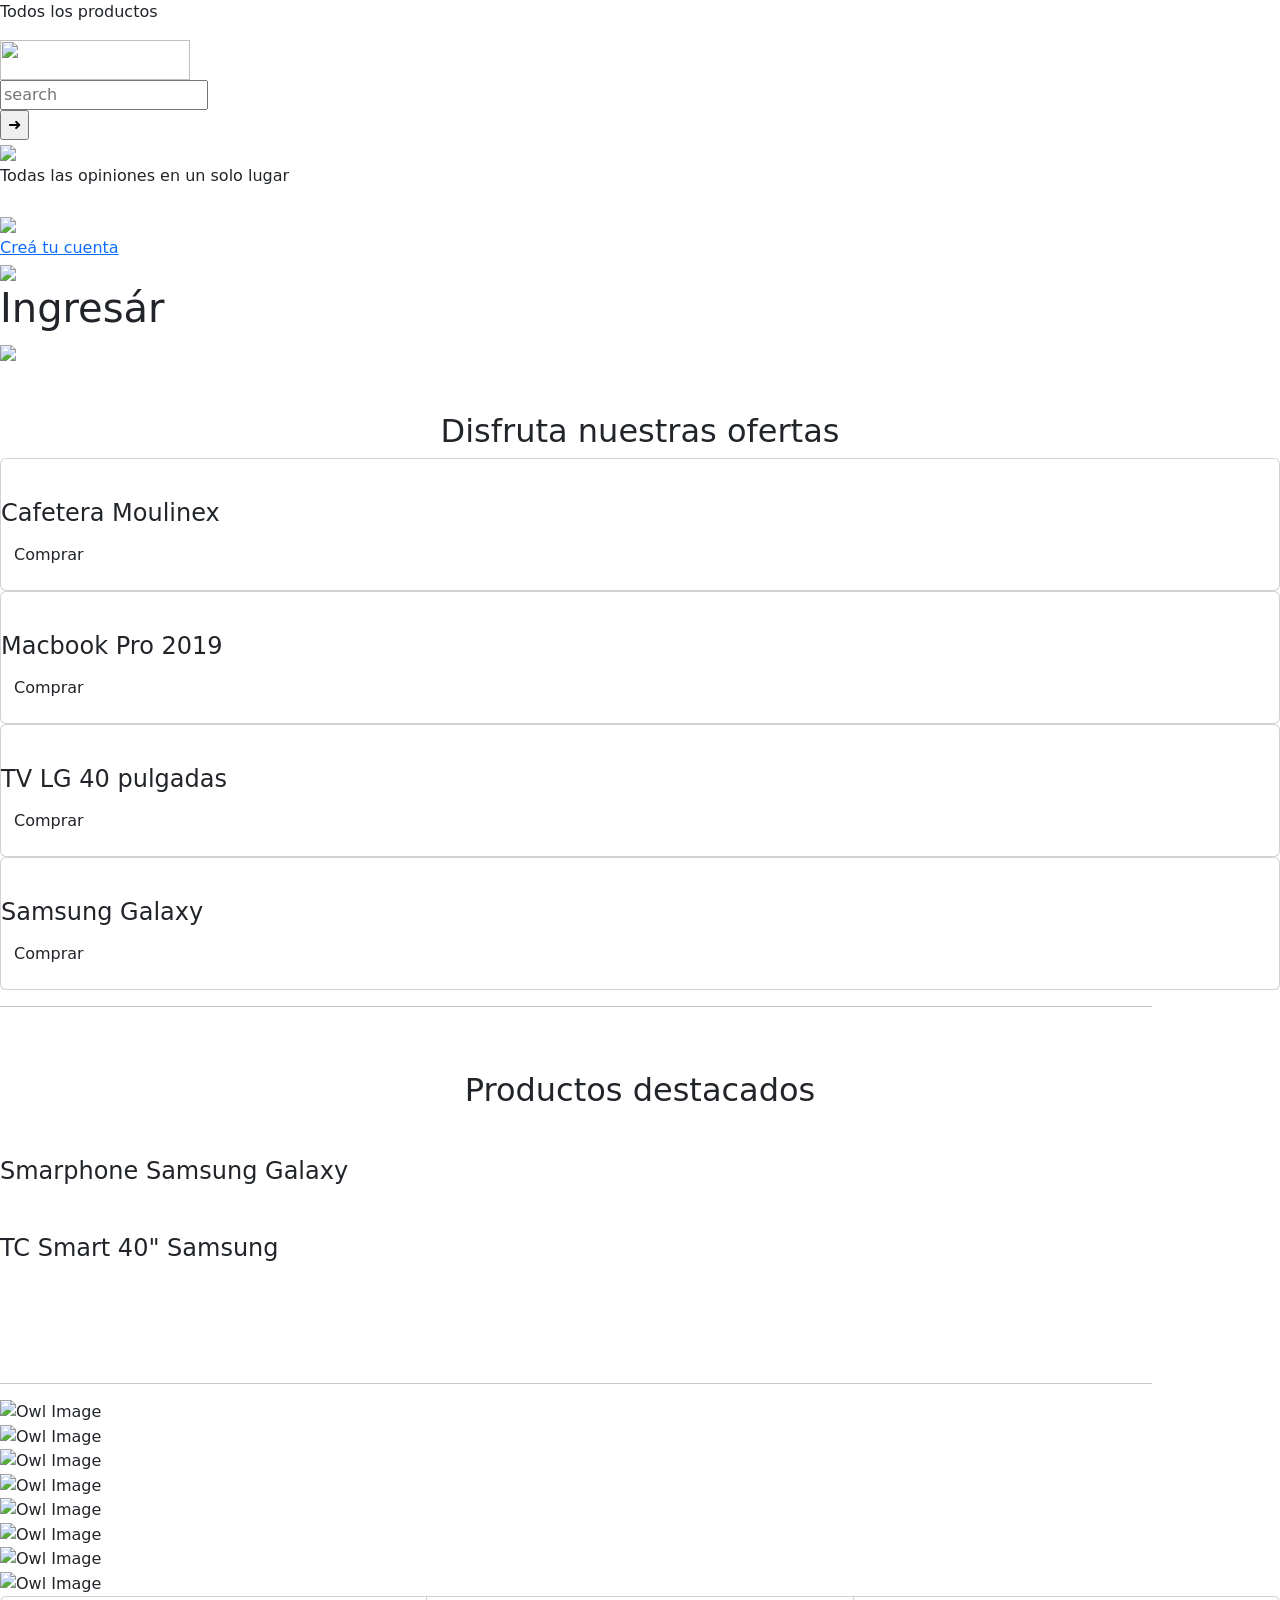
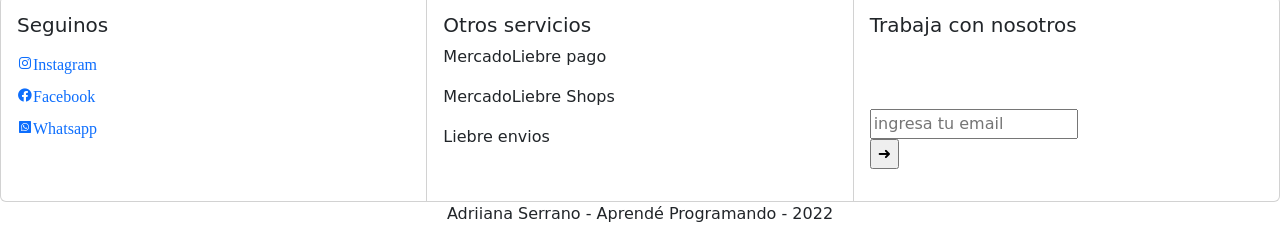
==== index.html @ 6fd8da54 "Add files via upload" ====
<!DOCTYPE html>
<html lang="en">
<head>
    <meta charset="UTF-8">
    <meta http-equiv="X-UA-Compatible" content="IE=edge">
    <meta name="viewport" content="width=device-width, initial-scale=1.0">
  
  
    <link href="https://cdn.jsdelivr.net/npm/bootstrap@5.1.3/dist/css/bootstrap.min.css" rel="stylesheet"> 

    <link rel="icon" sizes="32x32" href="G:\Mi unidad\APRENDE PROGRAMANDO 2022\CLASE 9\DESAFIO 9\Parte 5\img\favicon.ico">
    <link href='https://unpkg.com/boxicons@2.1.2/css/boxicons.min.css' rel='stylesheet'>

    <meta http-equiv="X-UA-Compatible" content="IE=edge">
    <title>Mercado Liebre</title>
</head>
<body>    
         <section class="sticky">
            <p id="lolim">Todos los productos</p>
            <div class="kiki"><img width="190" height="40"  src="G:\Mi unidad\APRENDE PROGRAMANDO 2022\CLASE 9\DESAFIO 9\Parte 5\img\mercado-liebre.png"></div>         
<div class="flexsearch"><div class="flexsearch--wrapper"><form class="flexsearch--form" action="#" method="post"> <div class="flexsearch--input-wrapper"><input class="flexsearch--input" type="search" placeholder="search">
 </div><input class="flexsearch--submit" type="submit" value="&#10140;"/></form></div></div>
            <img  class="loli2" src="G:\Mi unidad\APRENDE PROGRAMANDO 2022\CLASE 9\DESAFIO 9\Parte 5\img\unos1.png"><div class="loli5">Todas las opiniones en un solo lugar</div>
            <br> <a href="G:\Mi unidad\APRENDE PROGRAMANDO 2022\CLASE 9\DESAFIO 9\Parte 5\registro.html"><img  class="loli3" src="G:\Mi unidad\APRENDE PROGRAMANDO 2022\CLASE 9\DESAFIO 9\Parte 5\img\dos2.png"><div class="loli6">Creá tu cuenta</div></a>
            </div></a>
</div>
<img  class="loli4" src="G:\Mi unidad\APRENDE PROGRAMANDO 2022\CLASE 9\DESAFIO 9\Parte 5\img\tres3.png"> <h1 class="loli7"  class="btn btn-primary" data-bs-toggle="modal" data-bs-target="#exampleModal" data-bs-whatever="@mdo">Ingresár</h1></button></div></div>
<div class="modal fade" id="exampleModal" tabindex="-1" aria-labelledby="exampleModalLabel" aria-hidden="true">
<div class="modal-dialog">
  <div class="modal-content">
    <div class="modal-header">
      <h5 class="modal-title" id="exampleModalLabel">Ingresar</h5>
      <button type="button" class="btn-close" data-bs-dismiss="modal" aria-label="Close"></button>
    </div>
    <div class="modal-body">
      <form>
        <div class="mb-3">
          <label for="recipient-name" class="col-form-label">CORREO</label>
          <input type="text" class="form-control" id="recipient-name">
        </div>
        <div class="mb-3">
          <label for="message-text" class="col-form-label">CONTRASEÑA</label>
          <textarea class="form-control" id="message-text"></textarea>
        </div>
      </form>
    </div>
    <div class="modal-footer">
      <button type="button" class="btn btn-secondary" data-bs-dismiss="modal">Close</button>
      <button type="button" class="btn btn-primary">Enviar</button>
    </div>
  </div>
</div>
</div>
         </section>
        </class></class></class></class></class></class>
<banner>
    <img  class="loli8" src="G:\Mi unidad\APRENDE PROGRAMANDO 2022\CLASE 9\DESAFIO 9\Parte 5\img\banner1.jpg"></div>
</banner>
<main>
  <br></br>

<section>
<div class="titulo"><center>
<h2>Disfruta nuestras ofertas</h2>
</div></center>
<div class="transicion">
<div class="ofertas">
<div class="card">
 <figure>
   <img src="G:\Mi unidad\APRENDE PROGRAMANDO 2022\CLASE 7\DESAFIO 7\Parte 3\img\productos\uno.jpg" alt="" />
 </figure>
 <div class="detalle">
   <h4>Cafetera Moulinex</h4>
   <p><button class="btn">Comprar</button></p>
 </div>
</div>
<div class="card">
 <figure>
   <img src="G:\Mi unidad\APRENDE PROGRAMANDO 2022\CLASE 7\DESAFIO 7\Parte 3\img\productos\dos.jpg" alt="" />
 </figure>
 <div class="detalle">
   <h4>Macbook Pro 2019</h4>
   <p><button class="btn">Comprar</button></p>
 </div>
</div>
<div class="card">
 <figure>
   <img src="G:\Mi unidad\APRENDE PROGRAMANDO 2022\CLASE 7\DESAFIO 7\Parte 3\img\productos\tres.jpg" alt="" />
 </figure>
 <div class="detalle">
   <h4>TV LG 40 pulgadas</h4>
   <p><button class="btn">Comprar</button></p>
 </div>
</div>
<div class="card">
 <figure>
   <img src="G:\Mi unidad\APRENDE PROGRAMANDO 2022\CLASE 7\DESAFIO 7\Parte 3\img\productos\cuatro.jpg" alt="" />
 </figure>
 <div class="detalle">
   <h4>Samsung Galaxy</h4>
   <p><button class="btn">Comprar</button></p>
 </div>
</div>
</div></div></section>
<hr size="2" width="90%" align="center" color= "#ccc";/>
<br></br>




</div></div></section>

<section><center>
<div class="titulos">
<h2>Productos destacados</h2>
</div></center>
<div class="transicionss">
<div class="ofertass">
<div class="cards">
 <figure>
   <img  src="G:\Mi unidad\APRENDE PROGRAMANDO 2022\CLASE 9\DESAFIO 9\Parte 5\img\productos\cuatro.jpg" alt="" />
 </figure>
 <div class="detalles">
   <h4>Smarphone Samsung Galaxy</h4>
 </div>
</div>
<div class="cards">
 <figure>
   <img src="G:\Mi unidad\APRENDE PROGRAMANDO 2022\CLASE 9\DESAFIO 9\Parte 5\img\productos\tres.jpg" alt="" />
 </figure>
 <div class="detalles">
   <h4>TC Smart 40" Samsung</h4>
 </div>
</div>
        </div>
      </div></div>
      <br></div></section>
    
      </div></div></section></br>
      <br></br>

  <hr size="2"; width="90%"; align="center"; color= "#ccc";/>
     </div></div></section>

    
     <div id="screen" class="content-section-b">
       
      <div class="row wow bounceInUp" >
            <div id="owl-demo" class="owl-carousel">
      
        <div class="item">
          <img  class="img-responsive img-rounded" src="G:\Mi unidad\APRENDE PROGRAMANDO 2022\CLASE 9\DESAFIO 9\PARTE 5\img\productos\uno.jpg" alt="Owl Image">
        </div>
      </a>
      
        <div class="item">
          <img  class="img-responsive img-rounded" src="G:\Mi unidad\APRENDE PROGRAMANDO 2022\CLASE 9\DESAFIO 9\PARTE 5\img\productos\tres.jpg" alt="Owl Image">
        </div>
      </a>
      
        <div class="item">
          <img  class="img-responsive img-rounded" src="G:\Mi unidad\APRENDE PROGRAMANDO 2022\CLASE 9\DESAFIO 9\PARTE 5\img\productos\siete.jpeg" alt="Owl Image">
        </div>
      </a>
      
        <div class="item">
          <img  class="img-responsive img-rounded" src="G:\Mi unidad\APRENDE PROGRAMANDO 2022\CLASE 9\DESAFIO 9\PARTE 5\img\productos\seis.jpg" alt="Owl Image">
        </div>
      </a>
      <div class="item">
        <img  class="img-responsive img-rounded" src="G:\Mi unidad\APRENDE PROGRAMANDO 2022\CLASE 9\DESAFIO 9\PARTE 5\img\productos\ocho.jpg" alt="Owl Image">
      </div>
    </a>
    
      <div class="item">
        <img  class="img-responsive img-rounded" src="G:\Mi unidad\APRENDE PROGRAMANDO 2022\CLASE 9\DESAFIO 9\PARTE 5\img\productos\dos.jpg" alt="Owl Image">
      </div>
    </a>
    
      <div class="item">
        <img  class="img-responsive img-rounded" src="G:\Mi unidad\APRENDE PROGRAMANDO 2022\CLASE 9\DESAFIO 9\PARTE 5\img\productos\cuatro.jpg" alt="Owl Image">
      </div>
    </a>
    
      <div class="item">
        <img  class="img-responsive img-rounded" src="G:\Mi unidad\APRENDE PROGRAMANDO 2022\CLASE 9\DESAFIO 9\PARTE 5\img\productos\cinco.png"  height="1000px" width="500px" alt="Owl Image">
      </div>
    </a>
             
      

            </div>       
        </div>
      </div>


<!-- Javascript Library Files -->
<link href="https://cdn.jsdelivr.net/npm/bootstrap@5.2.0-beta1/dist/js/bootstrap.bundle.min.js">

<script src="G:\Mi unidad\APRENDE PROGRAMANDO 2022\CLASE 9\DESAFIO 9\Parte 5\js\jquery-1.10.2.js"></script>
<script src="G:\Mi unidad\APRENDE PROGRAMANDO 2022\CLASE 9\DESAFIO 9\Parte 5\js\owl.carousel.js"></script>
<script src="G:\Mi unidad\APRENDE PROGRAMANDO 2022\CLASE 9\DESAFIO 9\Parte 5\js\script.js"></script>
<script src="G:\Mi unidad\APRENDE PROGRAMANDO 2022\CLASE 9\DESAFIO 9\Parte 5\js\wow.min.js"></script>
<script src="G:\Mi unidad\APRENDE PROGRAMANDO 2022\CLASE 9\DESAFIO 9\Parte 5\js\jquery.magnific-popup.js"></script> 

<script src="https://cdn.jsdelivr.net/npm/bootstrap@5.2.0-beta1/dist/js/bootstrap.bundle.min.js" integrity="sha384-pprn3073KE6tl6bjs2QrFaJGz5/SUsLqktiwsUTF55Jfv3qYSDhgCecCxMW52nD2" crossorigin="anonymous"></script>


</main>
     <footer>
      <div class="card-group">
        <div class="card">
          <div class="card-body">
            <h5 class="card-title">Seguinos</h5>
            <p class="card-text"> <dl>
              <dd> <a href="https://www.instagram.com/_lapampam_?r=nametag"><i class='bx bxl-instagram'>Instagram</a></i>
              </dd>
                <dd><a href="https://www.facebook.com/pampamrnr/"><i class='bx bxl-facebook-circle'>Facebook</a></i>
              </dd>
              <dd><a href="https://wa.me/message/5M6H2NDATY7AC1"><i class='bx bxl-whatsapp-square'>Whatsapp</a></i>
            </dd>
              </dl>
          </div>
          
        </div>
        <div class="card">
          <div class="card-body">
            <h5 class="card-title">Otros servicios</h5>
            <p class="card-text"> MercadoLiebre pago </p>
            <p class="card-text"> MercadoLiebre Shops</p>
            <p class="card-text">Liebre envios</p>

          </div>
         
        </div>
        <div class="card">
          <div class="card-body">
            <h5 class="card-title">Trabaja con nosotros</h5>
            <br></br>

            <p class="card-text"> <div class="flexsearchs"><div class="flexsearchs--wrapper"><form class="flexsearch--form" action="#" method="post"> <div class="flexsearchs--input-wrapper"><input class="flexsearchs--input" type="ingresa tu email" placeholder="ingresa tu email">
            </div><input class="flexsearchs--submit" type="submit" placeholder="enviar"value="&#10140;"/></form></div></div>
                       </p>
          </div>
          
        </div>
      </div>
      <center>
        Adriiana Serrano - Aprendé Programando - 2022
      </center>
    </footer>
    
  
</body>
</html>
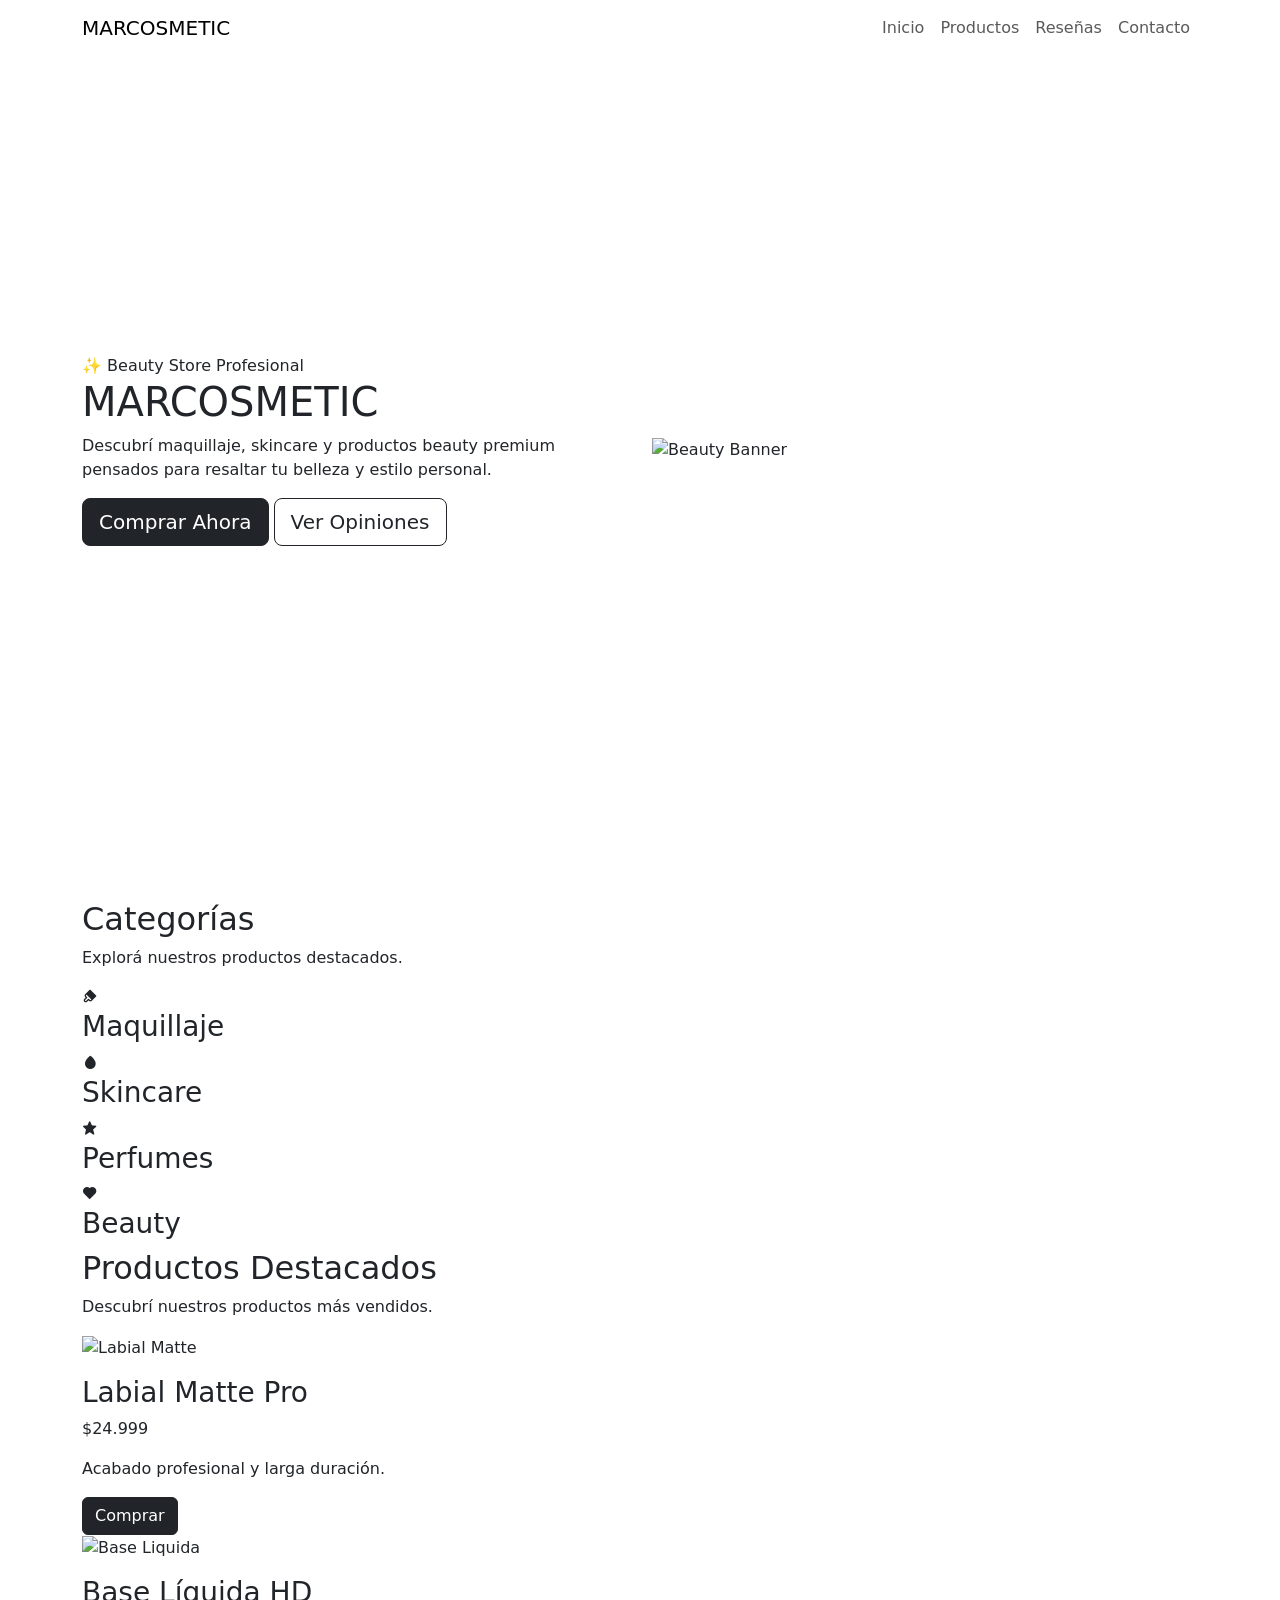
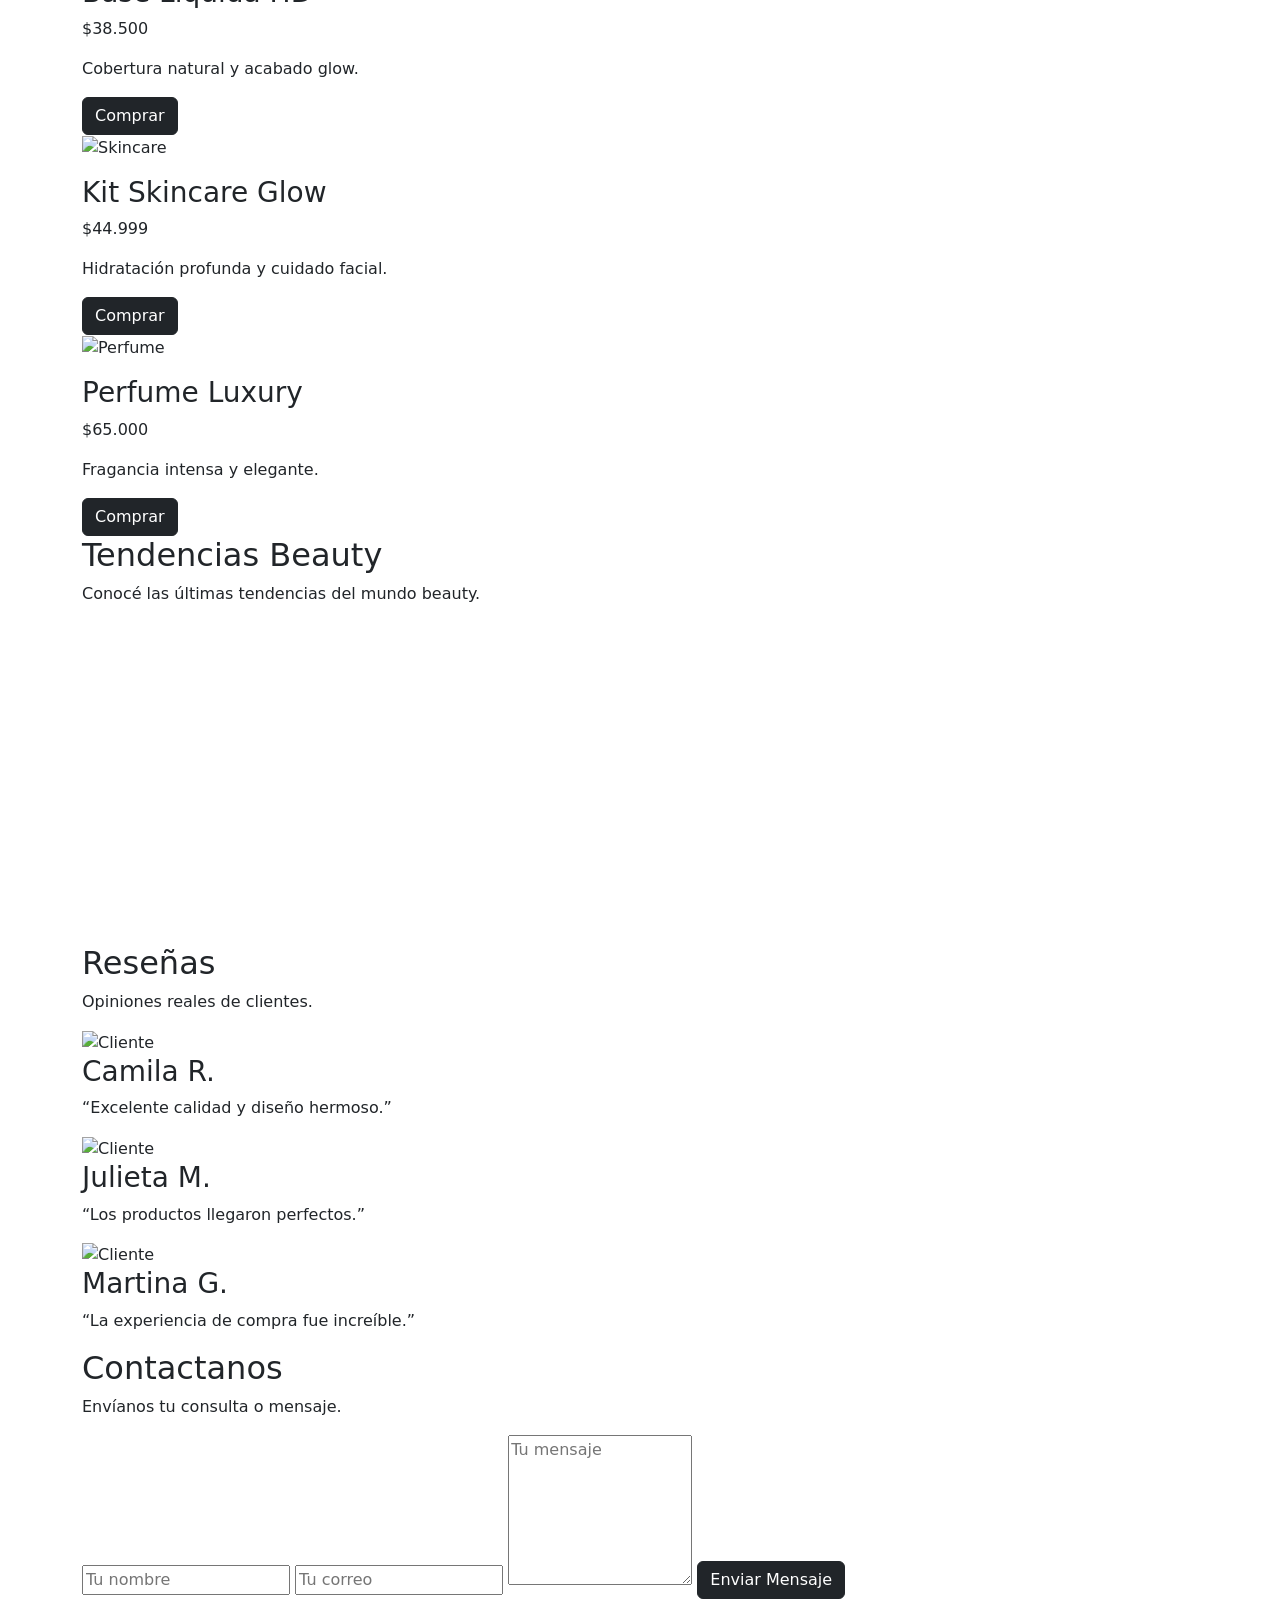
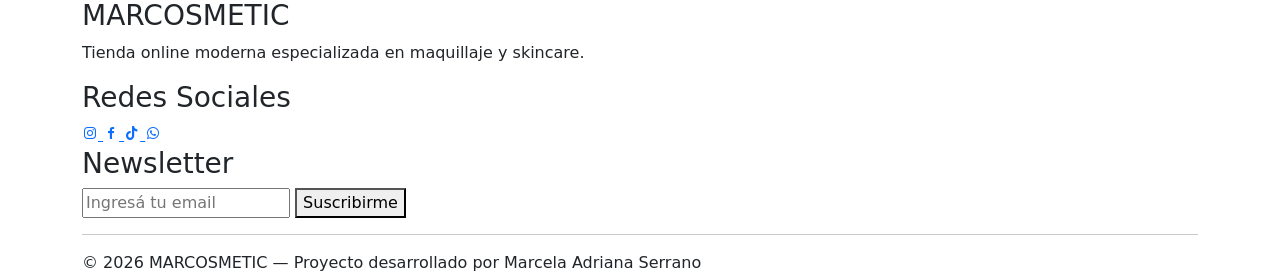
==== commit f4fd08ab: "Update index.html" ====
--- a/index.html
+++ b/index.html
@@ -1,255 +1,934 @@
 <!DOCTYPE html>
-<html lang="en">
+<html lang="es">
+
 <head>
+
+    <!-- ========================================= -->
+    <!-- META TAGS -->
+    <!-- ========================================= -->
+
     <meta charset="UTF-8">
     <meta http-equiv="X-UA-Compatible" content="IE=edge">
     <meta name="viewport" content="width=device-width, initial-scale=1.0">
-  
-  
-    <link href="https://cdn.jsdelivr.net/npm/bootstrap@5.1.3/dist/css/bootstrap.min.css" rel="stylesheet"> 
-
-    <link rel="icon" sizes="32x32" href="G:\Mi unidad\APRENDE PROGRAMANDO 2022\CLASE 9\DESAFIO 9\Parte 5\img\favicon.ico">
-    <link href='https://unpkg.com/boxicons@2.1.2/css/boxicons.min.css' rel='stylesheet'>
-
-    <meta http-equiv="X-UA-Compatible" content="IE=edge">
-    <title>Mercado Liebre</title>
+
+    <!-- ========================================= -->
+    <!-- TITULO -->
+    <!-- ========================================= -->
+
+    <title>MARCOSMETIC | Beauty Store</title>
+
+    <!-- ========================================= -->
+    <!-- SEO -->
+    <!-- ========================================= -->
+
+    <meta name="description"
+        content="MARCOSMETIC - Tienda online moderna de maquillaje, skincare y productos beauty.">
+
+    <meta name="keywords"
+        content="maquillaje, cosmeticos, beauty, skincare, makeup, tienda online">
+
+    <meta name="author"
+        content="Marcela Adriana Serrano">
+
+    <!-- ========================================= -->
+    <!-- FAVICON -->
+    <!-- ========================================= -->
+
+    <!-- NOTA:
+         REEMPLAZAR CON TU FAVICON
+    -->
+
+    <link rel="icon"
+        type="image/png"
+        href="assets/img/favicon.png">
+
+    <!-- ========================================= -->
+    <!-- BOOTSTRAP -->
+    <!-- ========================================= -->
+
+    <link href="https://cdn.jsdelivr.net/npm/bootstrap@5.3.3/dist/css/bootstrap.min.css"
+        rel="stylesheet">
+
+    <!-- ========================================= -->
+    <!-- BOXICONS -->
+    <!-- ========================================= -->
+
+    <link href='https://unpkg.com/boxicons@2.1.4/css/boxicons.min.css'
+        rel='stylesheet'>
+
+    <!-- ========================================= -->
+    <!-- GOOGLE FONTS -->
+    <!-- ========================================= -->
+
+    <!-- NOTA:
+         AQUI VAN TUS GOOGLE FONTS
+         O FUENTES SUBIDAS A GITHUB
+    -->
+
+    <!-- EJEMPLO -->
+    <!--
+    <link rel="stylesheet"
+        href="LINK-DE-TUS-FUENTES">
+    -->
+
+    <!-- ========================================= -->
+    <!-- CSS -->
+    <!-- ========================================= -->
+
+    <!-- NOTA:
+         CONECTAR styles.css
+    -->
+
+    <link rel="stylesheet"
+        href="css/styles.css">
+
 </head>
-<body>    
-         <section class="sticky">
-            <p id="lolim">Todos los productos</p>
-            <div class="kiki"><img width="190" height="40"  src="G:\Mi unidad\APRENDE PROGRAMANDO 2022\CLASE 9\DESAFIO 9\Parte 5\img\mercado-liebre.png"></div>         
-<div class="flexsearch"><div class="flexsearch--wrapper"><form class="flexsearch--form" action="#" method="post"> <div class="flexsearch--input-wrapper"><input class="flexsearch--input" type="search" placeholder="search">
- </div><input class="flexsearch--submit" type="submit" value="&#10140;"/></form></div></div>
-            <img  class="loli2" src="G:\Mi unidad\APRENDE PROGRAMANDO 2022\CLASE 9\DESAFIO 9\Parte 5\img\unos1.png"><div class="loli5">Todas las opiniones en un solo lugar</div>
-            <br> <a href="G:\Mi unidad\APRENDE PROGRAMANDO 2022\CLASE 9\DESAFIO 9\Parte 5\registro.html"><img  class="loli3" src="G:\Mi unidad\APRENDE PROGRAMANDO 2022\CLASE 9\DESAFIO 9\Parte 5\img\dos2.png"><div class="loli6">Creá tu cuenta</div></a>
-            </div></a>
-</div>
-<img  class="loli4" src="G:\Mi unidad\APRENDE PROGRAMANDO 2022\CLASE 9\DESAFIO 9\Parte 5\img\tres3.png"> <h1 class="loli7"  class="btn btn-primary" data-bs-toggle="modal" data-bs-target="#exampleModal" data-bs-whatever="@mdo">Ingresár</h1></button></div></div>
-<div class="modal fade" id="exampleModal" tabindex="-1" aria-labelledby="exampleModalLabel" aria-hidden="true">
-<div class="modal-dialog">
-  <div class="modal-content">
-    <div class="modal-header">
-      <h5 class="modal-title" id="exampleModalLabel">Ingresar</h5>
-      <button type="button" class="btn-close" data-bs-dismiss="modal" aria-label="Close"></button>
-    </div>
-    <div class="modal-body">
-      <form>
-        <div class="mb-3">
-          <label for="recipient-name" class="col-form-label">CORREO</label>
-          <input type="text" class="form-control" id="recipient-name">
+
+<body>
+
+    <!-- ========================================= -->
+    <!-- HEADER -->
+    <!-- ========================================= -->
+
+    <header class="header">
+
+        <!-- ========================================= -->
+        <!-- NAVBAR -->
+        <!-- ========================================= -->
+
+        <nav class="navbar navbar-expand-lg fixed-top">
+
+            <div class="container">
+
+                <!-- LOGO -->
+
+                <a class="navbar-brand"
+                    href="#inicio">
+
+                    MARCOSMETIC
+
+                </a>
+
+                <!-- MENU MOBILE -->
+
+                <button class="navbar-toggler"
+                    type="button"
+                    data-bs-toggle="collapse"
+                    data-bs-target="#navbarNav">
+
+                    <span class="navbar-toggler-icon"></span>
+
+                </button>
+
+                <!-- MENU -->
+
+                <div class="collapse navbar-collapse"
+                    id="navbarNav">
+
+                    <!-- LISTA DESORDENADA -->
+
+                    <ul class="navbar-nav ms-auto">
+
+                        <li class="nav-item">
+
+                            <a class="nav-link"
+                                href="#inicio">
+
+                                Inicio
+
+                            </a>
+
+                        </li>
+
+                        <li class="nav-item">
+
+                            <a class="nav-link"
+                                href="#productos">
+
+                                Productos
+
+                            </a>
+
+                        </li>
+
+                        <li class="nav-item">
+
+                            <a class="nav-link"
+                                href="#reseñas">
+
+                                Reseñas
+
+                            </a>
+
+                        </li>
+
+                        <li class="nav-item">
+
+                            <a class="nav-link"
+                                href="#contacto">
+
+                                Contacto
+
+                            </a>
+
+                        </li>
+
+                        <!-- NOTA:
+                             FUTURAMENTE:
+                             LOGIN / CARRITO / PERFIL
+                        -->
+
+                    </ul>
+
+                </div>
+
+            </div>
+
+        </nav>
+
+        <!-- ========================================= -->
+        <!-- HERO -->
+        <!-- ========================================= -->
+
+        <section class="hero"
+            id="inicio">
+
+            <div class="container">
+
+                <div class="row align-items-center min-vh-100">
+
+                    <!-- TEXTO -->
+
+                    <div class="col-lg-6 hero-text">
+
+                        <span class="hero-subtitle">
+
+                            ✨ Beauty Store Profesional
+
+                        </span>
+
+                        <h1>
+
+                            MARCOSMETIC
+
+                        </h1>
+
+                        <p>
+
+                            Descubrí maquillaje, skincare y productos
+                            beauty premium pensados para resaltar
+                            tu belleza y estilo personal.
+
+                        </p>
+
+                        <div class="hero-buttons">
+
+                            <a href="#productos"
+                                class="btn btn-dark btn-lg">
+
+                                Comprar Ahora
+
+                            </a>
+
+                            <a href="#reseñas"
+                                class="btn btn-outline-dark btn-lg">
+
+                                Ver Opiniones
+
+                            </a>
+
+                        </div>
+
+                    </div>
+
+                    <!-- IMAGEN -->
+
+                    <div class="col-lg-6 hero-image">
+
+                        <!-- NOTA:
+                             REEMPLAZAR IMAGEN
+                        -->
+
+                        <img src="assets/img/banner-makeup.png"
+                            alt="Beauty Banner"
+                            class="img-fluid">
+
+                    </div>
+
+                </div>
+
+            </div>
+
+        </section>
+
+    </header>
+
+    <!-- ========================================= -->
+    <!-- MAIN -->
+    <!-- ========================================= -->
+
+    <main>
+
+        <!-- ========================================= -->
+        <!-- CATEGORIAS -->
+        <!-- ========================================= -->
+
+        <section class="categorias">
+
+            <div class="container">
+
+                <div class="section-title">
+
+                    <h2>
+
+                        Categorías
+
+                    </h2>
+
+                    <p>
+
+                        Explorá nuestros productos destacados.
+
+                    </p>
+
+                </div>
+
+                <div class="categorias-grid">
+
+                    <article class="categoria-card">
+
+                        <i class='bx bxs-brush'></i>
+
+                        <h3>
+
+                            Maquillaje
+
+                        </h3>
+
+                    </article>
+
+                    <article class="categoria-card">
+
+                        <i class='bx bxs-droplet'></i>
+
+                        <h3>
+
+                            Skincare
+
+                        </h3>
+
+                    </article>
+
+                    <article class="categoria-card">
+
+                        <i class='bx bxs-star'></i>
+
+                        <h3>
+
+                            Perfumes
+
+                        </h3>
+
+                    </article>
+
+                    <article class="categoria-card">
+
+                        <i class='bx bxs-heart'></i>
+
+                        <h3>
+
+                            Beauty
+
+                        </h3>
+
+                    </article>
+
+                </div>
+
+            </div>
+
+        </section>
+
+        <!-- ========================================= -->
+        <!-- PRODUCTOS -->
+        <!-- FLEXBOX RESPONSIVE -->
+        <!-- ========================================= -->
+
+        <section class="productos"
+            id="productos">
+
+            <div class="container">
+
+                <div class="section-title">
+
+                    <h2>
+
+                        Productos Destacados
+
+                    </h2>
+
+                    <p>
+
+                        Descubrí nuestros productos más vendidos.
+
+                    </p>
+
+                </div>
+
+                <!-- FLEXBOX -->
+
+                <div class="productos-flex">
+
+                    <!-- CARD -->
+
+                    <article class="producto-card">
+
+                        <figure>
+
+                            <img src="assets/img/producto1.jpg"
+                                alt="Labial Matte">
+
+                        </figure>
+
+                        <div class="producto-info">
+
+                            <h3>
+
+                                Labial Matte Pro
+
+                            </h3>
+
+                            <p class="precio">
+
+                                $24.999
+
+                            </p>
+
+                            <p>
+
+                                Acabado profesional y larga duración.
+
+                            </p>
+
+                            <!-- NOTA:
+                                 REDIRECCIONAR
+                                 A producto.html
+                            -->
+
+                            <a href="#"
+                                class="btn btn-dark">
+
+                                Comprar
+
+                            </a>
+
+                        </div>
+
+                    </article>
+
+                    <!-- CARD -->
+
+                    <article class="producto-card">
+
+                        <figure>
+
+                            <img src="assets/img/producto2.jpg"
+                                alt="Base Liquida">
+
+                        </figure>
+
+                        <div class="producto-info">
+
+                            <h3>
+
+                                Base Líquida HD
+
+                            </h3>
+
+                            <p class="precio">
+
+                                $38.500
+
+                            </p>
+
+                            <p>
+
+                                Cobertura natural y acabado glow.
+
+                            </p>
+
+                            <!-- NOTA:
+                                 REDIRECCIONAR
+                                 A producto.html
+                            -->
+
+                            <a href="#"
+                                class="btn btn-dark">
+
+                                Comprar
+
+                            </a>
+
+                        </div>
+
+                    </article>
+
+                    <!-- CARD -->
+
+                    <article class="producto-card">
+
+                        <figure>
+
+                            <img src="assets/img/producto3.jpg"
+                                alt="Skincare">
+
+                        </figure>
+
+                        <div class="producto-info">
+
+                            <h3>
+
+                                Kit Skincare Glow
+
+                            </h3>
+
+                            <p class="precio">
+
+                                $44.999
+
+                            </p>
+
+                            <p>
+
+                                Hidratación profunda y cuidado facial.
+
+                            </p>
+
+                            <!-- NOTA:
+                                 REDIRECCIONAR
+                                 A producto.html
+                            -->
+
+                            <a href="#"
+                                class="btn btn-dark">
+
+                                Comprar
+
+                            </a>
+
+                        </div>
+
+                    </article>
+
+                    <!-- CARD -->
+
+                    <article class="producto-card">
+
+                        <figure>
+
+                            <img src="assets/img/producto4.jpg"
+                                alt="Perfume">
+
+                        </figure>
+
+                        <div class="producto-info">
+
+                            <h3>
+
+                                Perfume Luxury
+
+                            </h3>
+
+                            <p class="precio">
+
+                                $65.000
+
+                            </p>
+
+                            <p>
+
+                                Fragancia intensa y elegante.
+
+                            </p>
+
+                            <!-- NOTA:
+                                 REDIRECCIONAR
+                                 A producto.html
+                            -->
+
+                            <a href="#"
+                                class="btn btn-dark">
+
+                                Comprar
+
+                            </a>
+
+                        </div>
+
+                    </article>
+
+                </div>
+
+            </div>
+
+        </section>
+
+        <!-- ========================================= -->
+        <!-- MULTIMEDIA -->
+        <!-- ========================================= -->
+
+        <section class="multimedia">
+
+            <div class="container">
+
+                <div class="section-title">
+
+                    <h2>
+
+                        Tendencias Beauty
+
+                    </h2>
+
+                    <p>
+
+                        Conocé las últimas tendencias del mundo beauty.
+
+                    </p>
+
+                </div>
+
+                <!-- VIDEO / IFRAME -->
+
+                <div class="video-container">
+
+                    <!-- NOTA:
+                         REEMPLAZAR VIDEO
+                    -->
+
+                    <iframe width="560"
+                        height="315"
+                        src="https://www.youtube.com/embed/VIDEO_ID"
+                        title="YouTube video player"
+                        allowfullscreen>
+
+                    </iframe>
+
+                </div>
+
+            </div>
+
+        </section>
+
+        <!-- ========================================= -->
+        <!-- RESEÑAS -->
+        <!-- GRID RESPONSIVE -->
+        <!-- ========================================= -->
+
+        <section class="reseñas"
+            id="reseñas">
+
+            <div class="container">
+
+                <div class="section-title">
+
+                    <h2>
+
+                        Reseñas
+
+                    </h2>
+
+                    <p>
+
+                        Opiniones reales de clientes.
+
+                    </p>
+
+                </div>
+
+                <!-- GRID -->
+
+                <div class="reseñas-grid">
+
+                    <!-- CARD -->
+
+                    <section class="card-reseña">
+
+                        <img src="assets/img/user1.jpg"
+                            alt="Cliente">
+
+                        <h3>
+
+                            Camila R.
+
+                        </h3>
+
+                        <p>
+
+                            “Excelente calidad y diseño hermoso.”
+
+                        </p>
+
+                    </section>
+
+                    <!-- CARD -->
+
+                    <section class="card-reseña">
+
+                        <img src="assets/img/user2.jpg"
+                            alt="Cliente">
+
+                        <h3>
+
+                            Julieta M.
+
+                        </h3>
+
+                        <p>
+
+                            “Los productos llegaron perfectos.”
+
+                        </p>
+
+                    </section>
+
+                    <!-- CARD -->
+
+                    <section class="card-reseña">
+
+                        <img src="assets/img/user3.jpg"
+                            alt="Cliente">
+
+                        <h3>
+
+                            Martina G.
+
+                        </h3>
+
+                        <p>
+
+                            “La experiencia de compra fue increíble.”
+
+                        </p>
+
+                    </section>
+
+                </div>
+
+            </div>
+
+        </section>
+
+        <!-- ========================================= -->
+        <!-- CONTACTO -->
+        <!-- FORMSPREE -->
+        <!-- ========================================= -->
+
+        <section class="contacto"
+            id="contacto">
+
+            <div class="container">
+
+                <div class="section-title">
+
+                    <h2>
+
+                        Contactanos
+
+                    </h2>
+
+                    <p>
+
+                        Envíanos tu consulta o mensaje.
+
+                    </p>
+
+                </div>
+
+                <!-- FORMULARIO -->
+
+                <!-- NOTA:
+                     REEMPLAZAR ACTION
+                     POR TU LINK DE FORMSPREE
+                -->
+
+                <form action="https://formspree.io/f/TU_ID"
+                    method="POST"
+                    class="formulario-contacto">
+
+                    <input type="text"
+                        name="nombre"
+                        placeholder="Tu nombre"
+                        required>
+
+                    <input type="email"
+                        name="email"
+                        placeholder="Tu correo"
+                        required>
+
+                    <textarea name="mensaje"
+                        rows="6"
+                        placeholder="Tu mensaje"
+                        required></textarea>
+
+                    <button type="submit"
+                        class="btn btn-dark">
+
+                        Enviar Mensaje
+
+                    </button>
+
+                </form>
+
+            </div>
+
+        </section>
+
+    </main>
+
+    <!-- ========================================= -->
+    <!-- FOOTER -->
+    <!-- ========================================= -->
+
+    <footer class="footer">
+
+        <div class="container">
+
+            <div class="footer-grid">
+
+                <!-- INFO -->
+
+                <div>
+
+                    <h3>
+
+                        MARCOSMETIC
+
+                    </h3>
+
+                    <p>
+
+                        Tienda online moderna especializada
+                        en maquillaje y skincare.
+
+                    </p>
+
+                </div>
+
+                <!-- REDES -->
+
+                <div>
+
+                    <h3>
+
+                        Redes Sociales
+
+                    </h3>
+
+                    <div class="social-icons">
+
+                        <a href="#">
+                            <i class='bx bxl-instagram'></i>
+                        </a>
+
+                        <a href="#">
+                            <i class='bx bxl-facebook'></i>
+                        </a>
+
+                        <a href="#">
+                            <i class='bx bxl-tiktok'></i>
+                        </a>
+
+                        <a href="#">
+                            <i class='bx bxl-whatsapp'></i>
+                        </a>
+
+                    </div>
+
+                </div>
+
+                <!-- NEWSLETTER -->
+
+                <div>
+
+                    <h3>
+
+                        Newsletter
+
+                    </h3>
+
+                    <form class="newsletter">
+
+                        <input type="email"
+                            placeholder="Ingresá tu email">
+
+                        <button type="submit">
+
+                            Suscribirme
+
+                        </button>
+
+                    </form>
+
+                </div>
+
+            </div>
+
+            <hr>
+
+            <div class="copy">
+
+                © 2026 MARCOSMETIC —
+                Proyecto desarrollado por
+                Marcela Adriana Serrano
+
+            </div>
+
         </div>
-        <div class="mb-3">
-          <label for="message-text" class="col-form-label">CONTRASEÑA</label>
-          <textarea class="form-control" id="message-text"></textarea>
-        </div>
-      </form>
-    </div>
-    <div class="modal-footer">
-      <button type="button" class="btn btn-secondary" data-bs-dismiss="modal">Close</button>
-      <button type="button" class="btn btn-primary">Enviar</button>
-    </div>
-  </div>
-</div>
-</div>
-         </section>
-        </class></class></class></class></class></class>
-<banner>
-    <img  class="loli8" src="G:\Mi unidad\APRENDE PROGRAMANDO 2022\CLASE 9\DESAFIO 9\Parte 5\img\banner1.jpg"></div>
-</banner>
-<main>
-  <br></br>
-
-<section>
-<div class="titulo"><center>
-<h2>Disfruta nuestras ofertas</h2>
-</div></center>
-<div class="transicion">
-<div class="ofertas">
-<div class="card">
- <figure>
-   <img src="G:\Mi unidad\APRENDE PROGRAMANDO 2022\CLASE 7\DESAFIO 7\Parte 3\img\productos\uno.jpg" alt="" />
- </figure>
- <div class="detalle">
-   <h4>Cafetera Moulinex</h4>
-   <p><button class="btn">Comprar</button></p>
- </div>
-</div>
-<div class="card">
- <figure>
-   <img src="G:\Mi unidad\APRENDE PROGRAMANDO 2022\CLASE 7\DESAFIO 7\Parte 3\img\productos\dos.jpg" alt="" />
- </figure>
- <div class="detalle">
-   <h4>Macbook Pro 2019</h4>
-   <p><button class="btn">Comprar</button></p>
- </div>
-</div>
-<div class="card">
- <figure>
-   <img src="G:\Mi unidad\APRENDE PROGRAMANDO 2022\CLASE 7\DESAFIO 7\Parte 3\img\productos\tres.jpg" alt="" />
- </figure>
- <div class="detalle">
-   <h4>TV LG 40 pulgadas</h4>
-   <p><button class="btn">Comprar</button></p>
- </div>
-</div>
-<div class="card">
- <figure>
-   <img src="G:\Mi unidad\APRENDE PROGRAMANDO 2022\CLASE 7\DESAFIO 7\Parte 3\img\productos\cuatro.jpg" alt="" />
- </figure>
- <div class="detalle">
-   <h4>Samsung Galaxy</h4>
-   <p><button class="btn">Comprar</button></p>
- </div>
-</div>
-</div></div></section>
-<hr size="2" width="90%" align="center" color= "#ccc";/>
-<br></br>
-
-
-
-
-</div></div></section>
-
-<section><center>
-<div class="titulos">
-<h2>Productos destacados</h2>
-</div></center>
-<div class="transicionss">
-<div class="ofertass">
-<div class="cards">
- <figure>
-   <img  src="G:\Mi unidad\APRENDE PROGRAMANDO 2022\CLASE 9\DESAFIO 9\Parte 5\img\productos\cuatro.jpg" alt="" />
- </figure>
- <div class="detalles">
-   <h4>Smarphone Samsung Galaxy</h4>
- </div>
-</div>
-<div class="cards">
- <figure>
-   <img src="G:\Mi unidad\APRENDE PROGRAMANDO 2022\CLASE 9\DESAFIO 9\Parte 5\img\productos\tres.jpg" alt="" />
- </figure>
- <div class="detalles">
-   <h4>TC Smart 40" Samsung</h4>
- </div>
-</div>
-        </div>
-      </div></div>
-      <br></div></section>
-    
-      </div></div></section></br>
-      <br></br>
-
-  <hr size="2"; width="90%"; align="center"; color= "#ccc";/>
-     </div></div></section>
-
-    
-     <div id="screen" class="content-section-b">
-       
-      <div class="row wow bounceInUp" >
-            <div id="owl-demo" class="owl-carousel">
-      
-        <div class="item">
-          <img  class="img-responsive img-rounded" src="G:\Mi unidad\APRENDE PROGRAMANDO 2022\CLASE 9\DESAFIO 9\PARTE 5\img\productos\uno.jpg" alt="Owl Image">
-        </div>
-      </a>
-      
-        <div class="item">
-          <img  class="img-responsive img-rounded" src="G:\Mi unidad\APRENDE PROGRAMANDO 2022\CLASE 9\DESAFIO 9\PARTE 5\img\productos\tres.jpg" alt="Owl Image">
-        </div>
-      </a>
-      
-        <div class="item">
-          <img  class="img-responsive img-rounded" src="G:\Mi unidad\APRENDE PROGRAMANDO 2022\CLASE 9\DESAFIO 9\PARTE 5\img\productos\siete.jpeg" alt="Owl Image">
-        </div>
-      </a>
-      
-        <div class="item">
-          <img  class="img-responsive img-rounded" src="G:\Mi unidad\APRENDE PROGRAMANDO 2022\CLASE 9\DESAFIO 9\PARTE 5\img\productos\seis.jpg" alt="Owl Image">
-        </div>
-      </a>
-      <div class="item">
-        <img  class="img-responsive img-rounded" src="G:\Mi unidad\APRENDE PROGRAMANDO 2022\CLASE 9\DESAFIO 9\PARTE 5\img\productos\ocho.jpg" alt="Owl Image">
-      </div>
-    </a>
-    
-      <div class="item">
-        <img  class="img-responsive img-rounded" src="G:\Mi unidad\APRENDE PROGRAMANDO 2022\CLASE 9\DESAFIO 9\PARTE 5\img\productos\dos.jpg" alt="Owl Image">
-      </div>
-    </a>
-    
-      <div class="item">
-        <img  class="img-responsive img-rounded" src="G:\Mi unidad\APRENDE PROGRAMANDO 2022\CLASE 9\DESAFIO 9\PARTE 5\img\productos\cuatro.jpg" alt="Owl Image">
-      </div>
-    </a>
-    
-      <div class="item">
-        <img  class="img-responsive img-rounded" src="G:\Mi unidad\APRENDE PROGRAMANDO 2022\CLASE 9\DESAFIO 9\PARTE 5\img\productos\cinco.png"  height="1000px" width="500px" alt="Owl Image">
-      </div>
-    </a>
-             
-      
-
-            </div>       
-        </div>
-      </div>
-
-
-<!-- Javascript Library Files -->
-<link href="https://cdn.jsdelivr.net/npm/bootstrap@5.2.0-beta1/dist/js/bootstrap.bundle.min.js">
-
-<script src="G:\Mi unidad\APRENDE PROGRAMANDO 2022\CLASE 9\DESAFIO 9\Parte 5\js\jquery-1.10.2.js"></script>
-<script src="G:\Mi unidad\APRENDE PROGRAMANDO 2022\CLASE 9\DESAFIO 9\Parte 5\js\owl.carousel.js"></script>
-<script src="G:\Mi unidad\APRENDE PROGRAMANDO 2022\CLASE 9\DESAFIO 9\Parte 5\js\script.js"></script>
-<script src="G:\Mi unidad\APRENDE PROGRAMANDO 2022\CLASE 9\DESAFIO 9\Parte 5\js\wow.min.js"></script>
-<script src="G:\Mi unidad\APRENDE PROGRAMANDO 2022\CLASE 9\DESAFIO 9\Parte 5\js\jquery.magnific-popup.js"></script> 
-
-<script src="https://cdn.jsdelivr.net/npm/bootstrap@5.2.0-beta1/dist/js/bootstrap.bundle.min.js" integrity="sha384-pprn3073KE6tl6bjs2QrFaJGz5/SUsLqktiwsUTF55Jfv3qYSDhgCecCxMW52nD2" crossorigin="anonymous"></script>
-
-
-</main>
-     <footer>
-      <div class="card-group">
-        <div class="card">
-          <div class="card-body">
-            <h5 class="card-title">Seguinos</h5>
-            <p class="card-text"> <dl>
-              <dd> <a href="https://www.instagram.com/_lapampam_?r=nametag"><i class='bx bxl-instagram'>Instagram</a></i>
-              </dd>
-                <dd><a href="https://www.facebook.com/pampamrnr/"><i class='bx bxl-facebook-circle'>Facebook</a></i>
-              </dd>
-              <dd><a href="https://wa.me/message/5M6H2NDATY7AC1"><i class='bx bxl-whatsapp-square'>Whatsapp</a></i>
-            </dd>
-              </dl>
-          </div>
-          
-        </div>
-        <div class="card">
-          <div class="card-body">
-            <h5 class="card-title">Otros servicios</h5>
-            <p class="card-text"> MercadoLiebre pago </p>
-            <p class="card-text"> MercadoLiebre Shops</p>
-            <p class="card-text">Liebre envios</p>
-
-          </div>
-         
-        </div>
-        <div class="card">
-          <div class="card-body">
-            <h5 class="card-title">Trabaja con nosotros</h5>
-            <br></br>
-
-            <p class="card-text"> <div class="flexsearchs"><div class="flexsearchs--wrapper"><form class="flexsearch--form" action="#" method="post"> <div class="flexsearchs--input-wrapper"><input class="flexsearchs--input" type="ingresa tu email" placeholder="ingresa tu email">
-            </div><input class="flexsearchs--submit" type="submit" placeholder="enviar"value="&#10140;"/></form></div></div>
-                       </p>
-          </div>
-          
-        </div>
-      </div>
-      <center>
-        Adriiana Serrano - Aprendé Programando - 2022
-      </center>
+
     </footer>
-    
-  
+
+    <!-- ========================================= -->
+    <!-- JAVASCRIPT -->
+    <!-- ========================================= -->
+
+    <!-- BOOTSTRAP -->
+
+    <script src="https://cdn.jsdelivr.net/npm/bootstrap@5.3.3/dist/js/bootstrap.bundle.min.js"></script>
+
+    <!-- ========================================= -->
+    <!-- JS -->
+    <!-- ========================================= -->
+
+    <!-- NOTA:
+         AQUI CONECTAR:
+         js/script.js
+    -->
+
+    <!-- EJEMPLO -->
+    <!--
+    <script src="js/script.js"></script>
+    -->
+
+    <!-- ========================================= -->
+    <!-- FUTURAS FUNCIONALIDADES -->
+    <!-- ========================================= -->
+
+    <!--
+        - LOGIN
+        - CARRITO
+        - DARK MODE
+        - PANEL ADMIN
+        - BUSCADOR
+        - FILTROS
+        - RESEÑAS DINAMICAS
+        - INDEX2 PRODUCTO
+        - CHECKOUT
+        - LOCALSTORAGE
+        - ANIMACIONES
+        - SLIDER
+    -->
+
 </body>
-</html>  +
+</html>
+
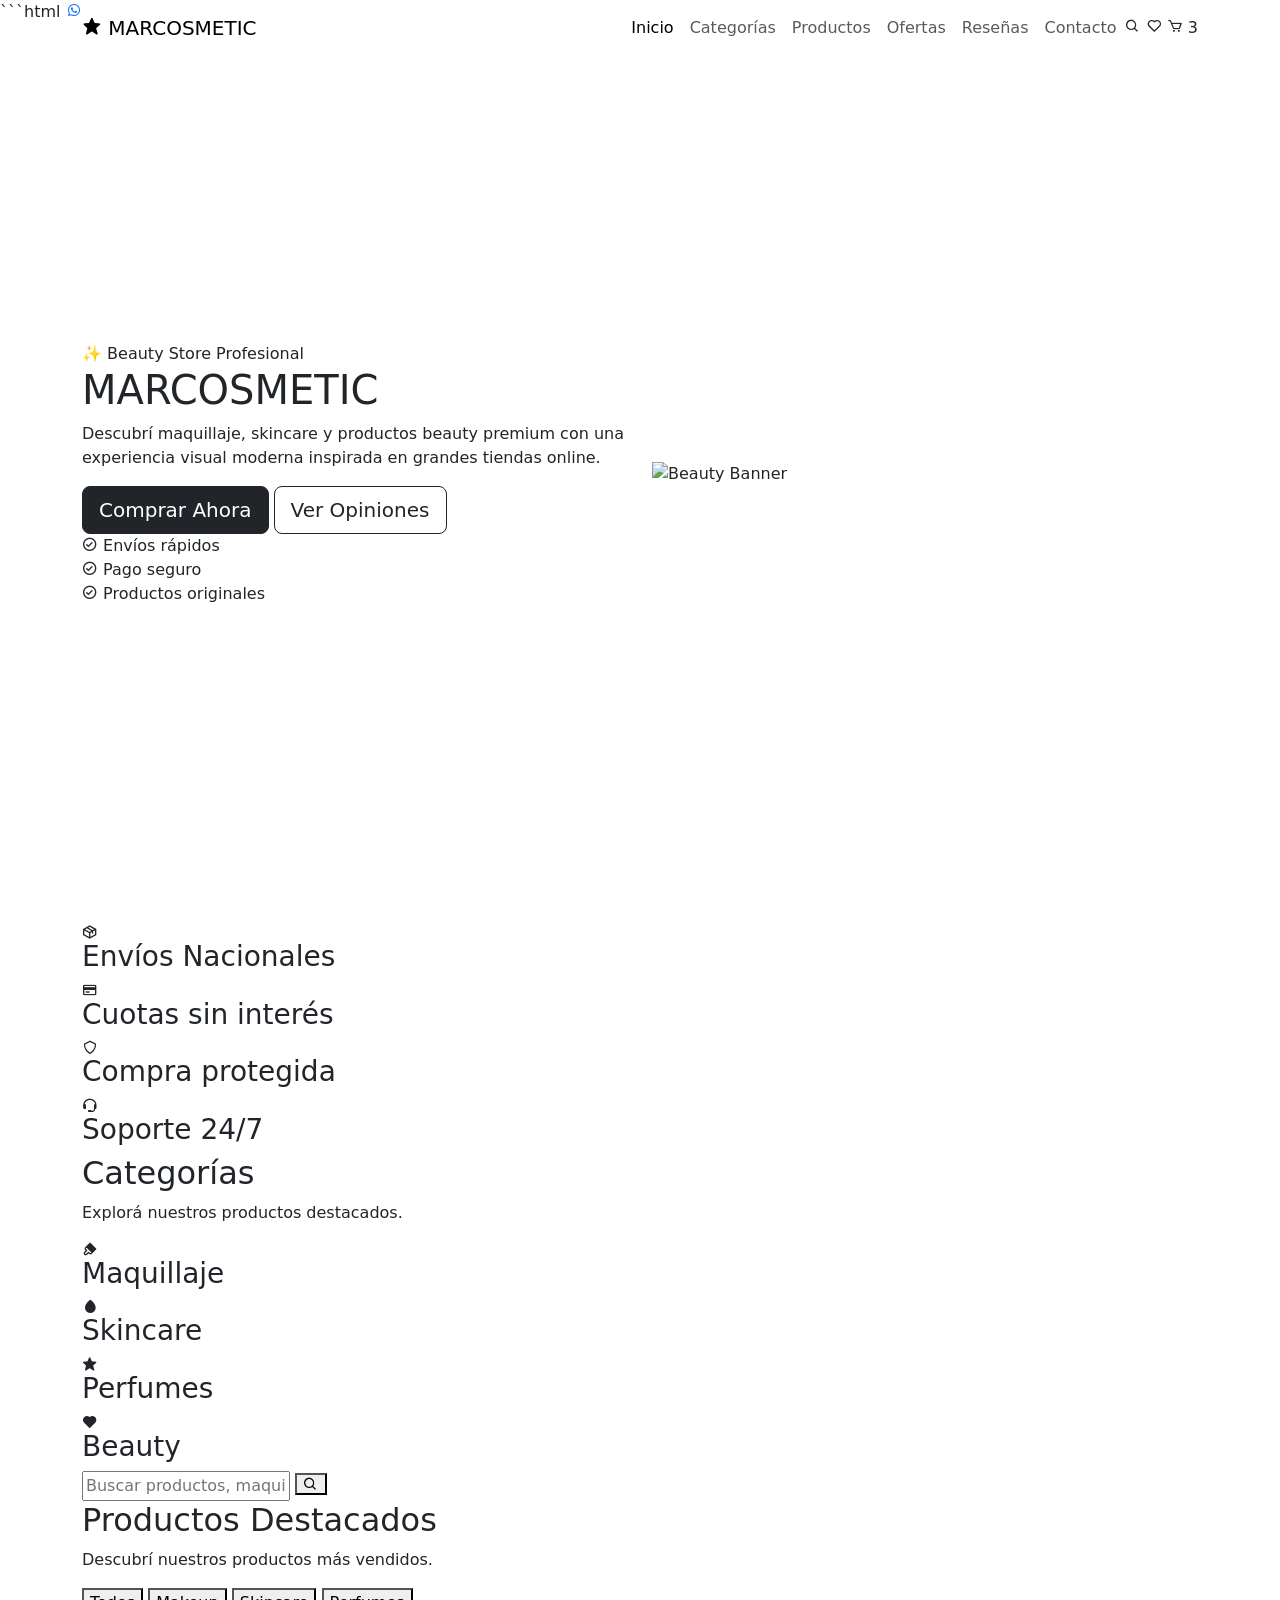
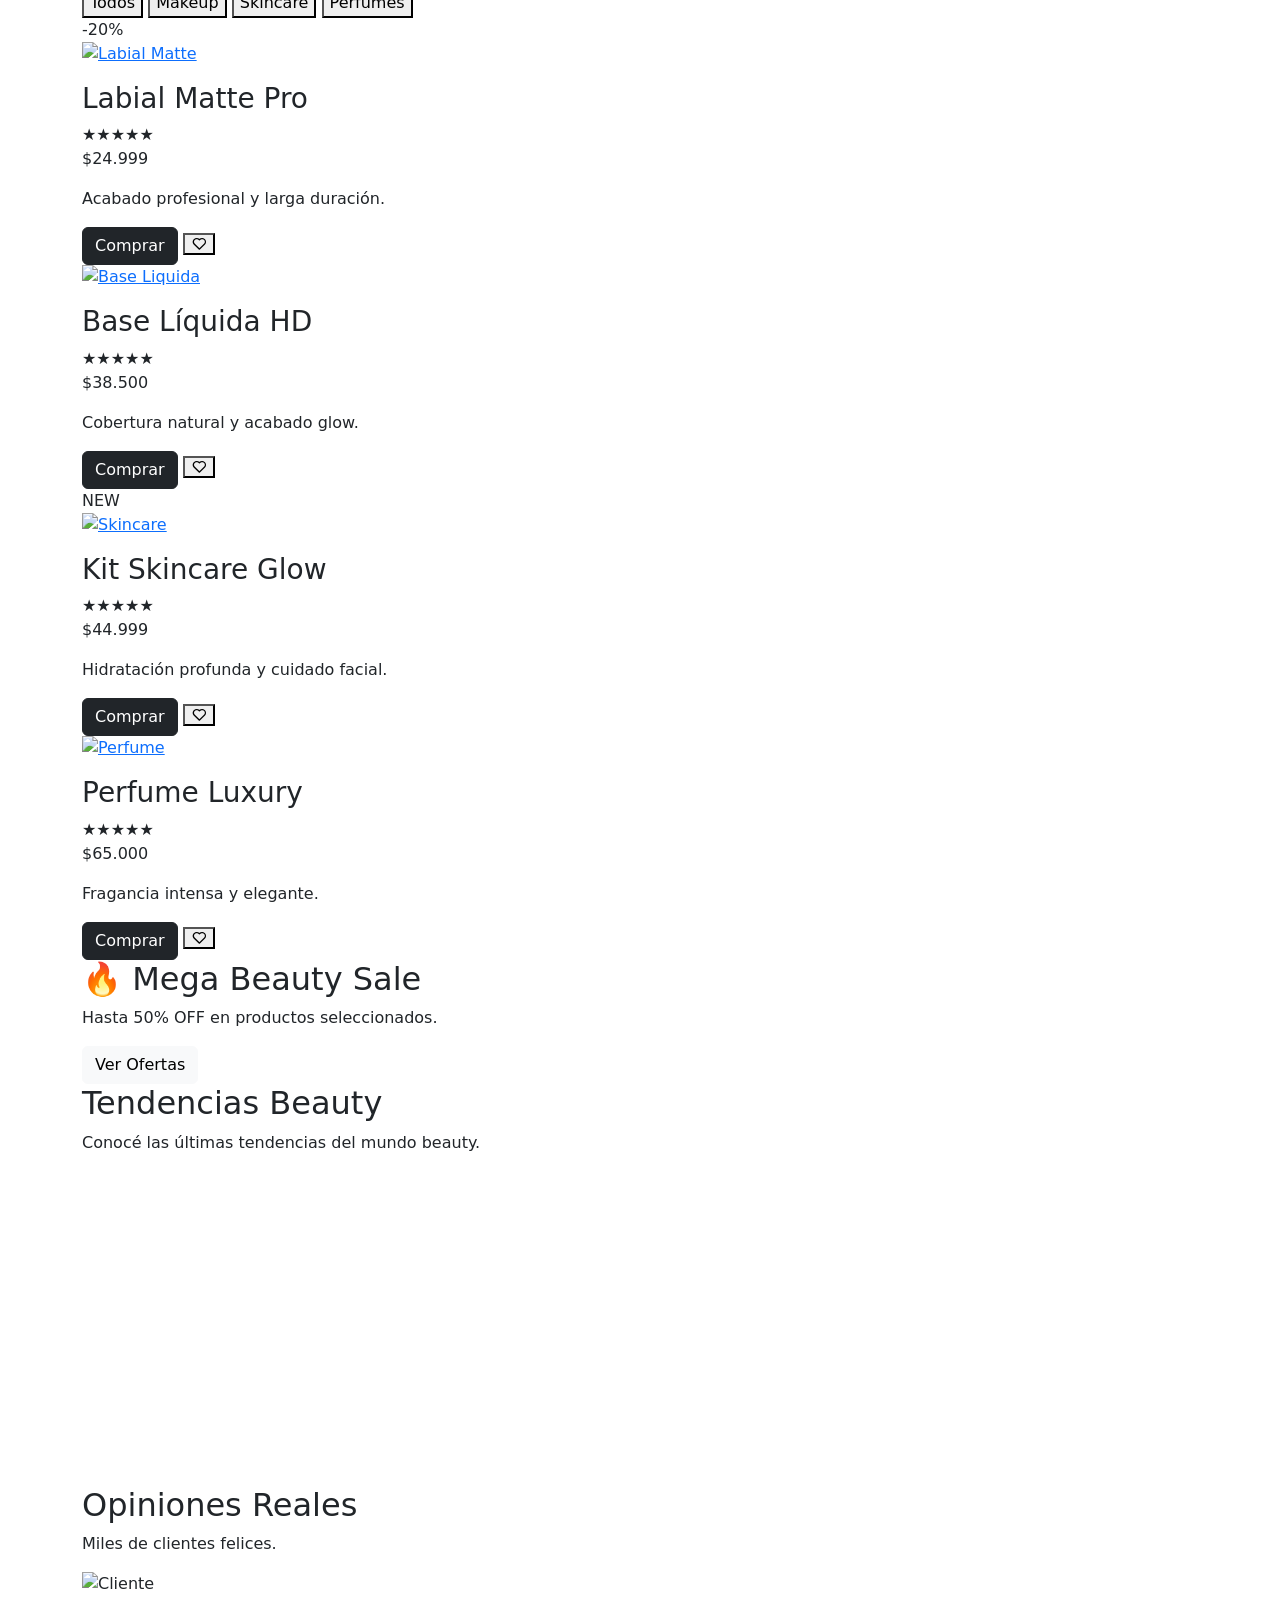
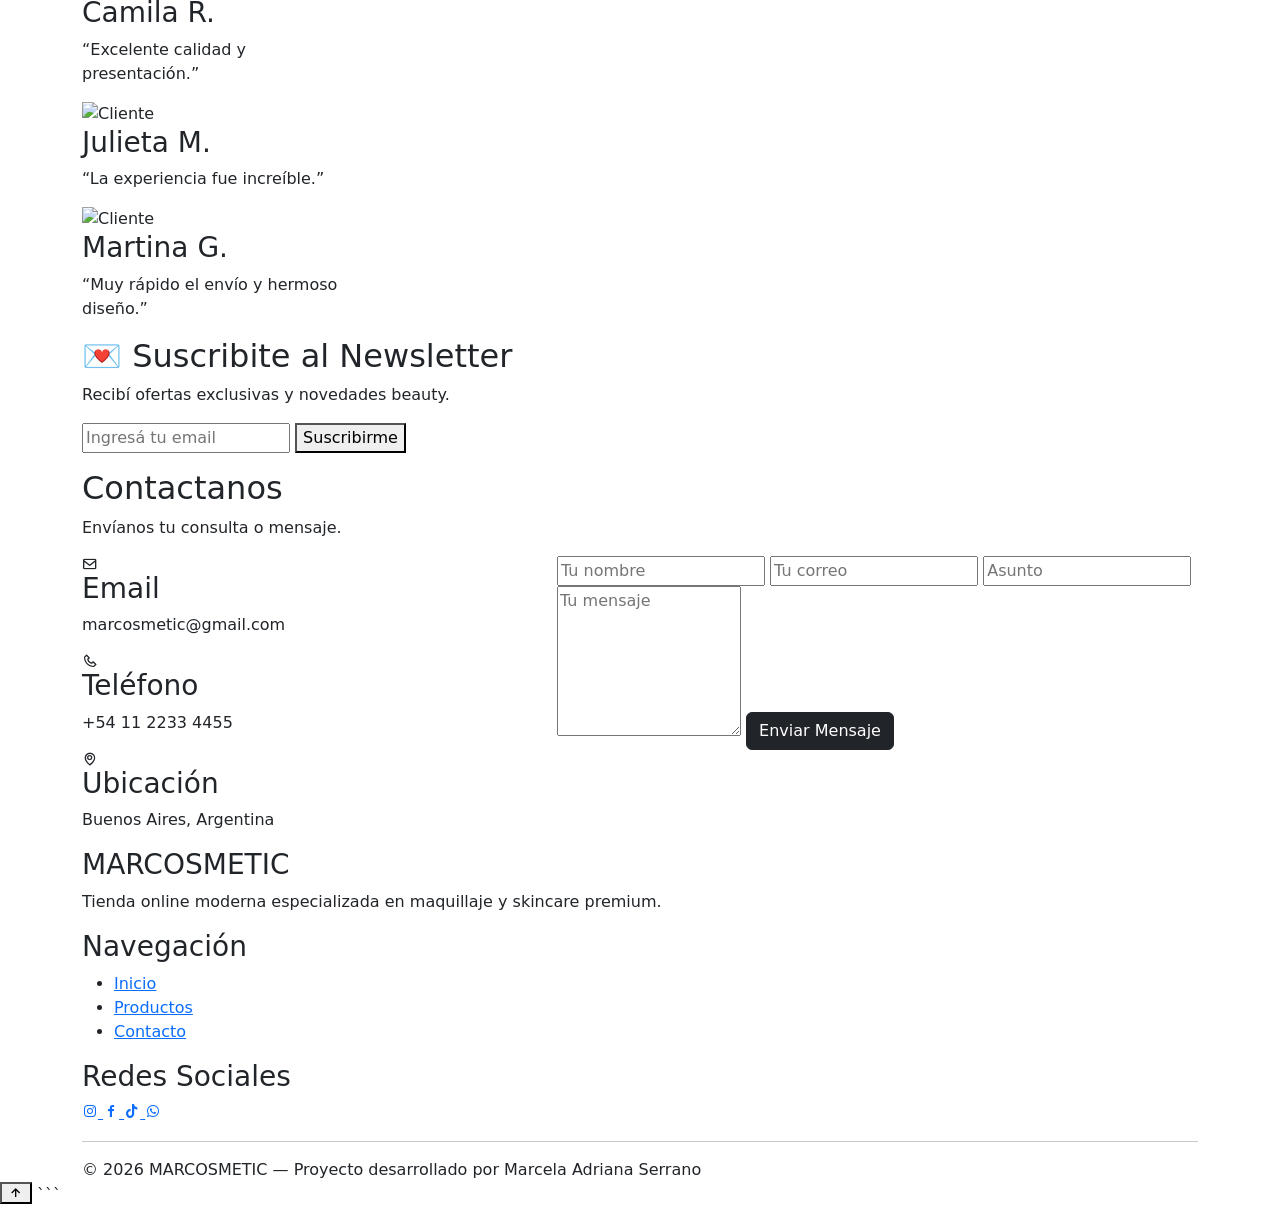
==== commit 3b2fa348: "Update index.html" ====
--- a/index.html
+++ b/index.html
@@ -1,3 +1,4 @@
+```html
 <!DOCTYPE html>
 <html lang="es">
 
@@ -8,8 +9,12 @@
     <!-- ========================================= -->
 
     <meta charset="UTF-8">
-    <meta http-equiv="X-UA-Compatible" content="IE=edge">
-    <meta name="viewport" content="width=device-width, initial-scale=1.0">
+
+    <meta http-equiv="X-UA-Compatible"
+        content="IE=edge">
+
+    <meta name="viewport"
+        content="width=device-width, initial-scale=1.0">
 
     <!-- ========================================= -->
     <!-- TITULO -->
@@ -22,10 +27,10 @@
     <!-- ========================================= -->
 
     <meta name="description"
-        content="MARCOSMETIC - Tienda online moderna de maquillaje, skincare y productos beauty.">
+        content="MARCOSMETIC - Tienda online moderna de maquillaje, skincare y productos beauty premium.">
 
     <meta name="keywords"
-        content="maquillaje, cosmeticos, beauty, skincare, makeup, tienda online">
+        content="beauty, makeup, skincare, maquillaje, cosméticos, tienda online">
 
     <meta name="author"
         content="Marcela Adriana Serrano">
@@ -33,16 +38,26 @@
     <!-- ========================================= -->
     <!-- FAVICON -->
     <!-- ========================================= -->
-
-    <!-- NOTA:
-         REEMPLAZAR CON TU FAVICON
-    -->
 
     <link rel="icon"
         type="image/png"
         href="assets/img/favicon.png">
 
     <!-- ========================================= -->
+    <!-- GOOGLE FONTS -->
+    <!-- ========================================= -->
+
+    <link rel="preconnect"
+        href="https://fonts.googleapis.com">
+
+    <link rel="preconnect"
+        href="https://fonts.gstatic.com"
+        crossorigin>
+
+    <link href="https://fonts.googleapis.com/css2?family=Poppins:wght@300;400;500;600;700;800&display=swap"
+        rel="stylesheet">
+
+    <!-- ========================================= -->
     <!-- BOOTSTRAP -->
     <!-- ========================================= -->
 
@@ -57,27 +72,32 @@
         rel='stylesheet'>
 
     <!-- ========================================= -->
-    <!-- GOOGLE FONTS -->
-    <!-- ========================================= -->
-
-    <!-- NOTA:
-         AQUI VAN TUS GOOGLE FONTS
-         O FUENTES SUBIDAS A GITHUB
-    -->
-
-    <!-- EJEMPLO -->
-    <!--
+    <!-- OWL CAROUSEL -->
+    <!-- ========================================= -->
+
     <link rel="stylesheet"
-        href="LINK-DE-TUS-FUENTES">
-    -->
-
-    <!-- ========================================= -->
-    <!-- CSS -->
-    <!-- ========================================= -->
-
-    <!-- NOTA:
-         CONECTAR styles.css
-    -->
+        href="css/owl.carousel.css">
+
+    <link rel="stylesheet"
+        href="css/owl.theme.css">
+
+    <!-- ========================================= -->
+    <!-- MAGNIFIC POPUP -->
+    <!-- ========================================= -->
+
+    <link rel="stylesheet"
+        href="css/magnific-popup.css">
+
+    <!-- ========================================= -->
+    <!-- ANIMATE CSS -->
+    <!-- ========================================= -->
+
+    <link rel="stylesheet"
+        href="css/animate.css">
+
+    <!-- ========================================= -->
+    <!-- CSS PRINCIPAL -->
+    <!-- ========================================= -->
 
     <link rel="stylesheet"
         href="css/styles.css">
@@ -87,6 +107,32 @@
 <body>
 
     <!-- ========================================= -->
+    <!-- PRELOADER -->
+    <!-- ========================================= -->
+
+    <div id="preloader">
+
+        <div id="status">
+
+            <div class="loader"></div>
+
+        </div>
+
+    </div>
+
+    <!-- ========================================= -->
+    <!-- BOTON WHATSAPP -->
+    <!-- ========================================= -->
+
+    <a href="https://wa.me/5491122334455"
+        class="whatsapp-btn"
+        target="_blank">
+
+        <i class='bx bxl-whatsapp'></i>
+
+    </a>
+
+    <!-- ========================================= -->
     <!-- HEADER -->
     <!-- ========================================= -->
 
@@ -105,11 +151,13 @@
                 <a class="navbar-brand"
                     href="#inicio">
 
+                    <i class='bx bxs-star'></i>
+
                     MARCOSMETIC
 
                 </a>
 
-                <!-- MENU MOBILE -->
+                <!-- BOTON MOBILE -->
 
                 <button class="navbar-toggler"
                     type="button"
@@ -125,16 +173,25 @@
                 <div class="collapse navbar-collapse"
                     id="navbarNav">
 
-                    <!-- LISTA DESORDENADA -->
-
-                    <ul class="navbar-nav ms-auto">
+                    <ul class="navbar-nav ms-auto align-items-lg-center">
 
                         <li class="nav-item">
 
+                            <a class="nav-link active"
+                                href="#inicio">
+
+                                Inicio
+
+                            </a>
+
+                        </li>
+
+                        <li class="nav-item">
+
                             <a class="nav-link"
-                                href="#inicio">
-
-                                Inicio
+                                href="#categorias">
+
+                                Categorías
 
                             </a>
 
@@ -154,6 +211,17 @@
                         <li class="nav-item">
 
                             <a class="nav-link"
+                                href="#ofertas">
+
+                                Ofertas
+
+                            </a>
+
+                        </li>
+
+                        <li class="nav-item">
+
+                            <a class="nav-link"
                                 href="#reseñas">
 
                                 Reseñas
@@ -173,10 +241,23 @@
 
                         </li>
 
-                        <!-- NOTA:
-                             FUTURAMENTE:
-                             LOGIN / CARRITO / PERFIL
-                        -->
+                        <!-- ICONOS -->
+
+                        <li class="nav-icons">
+
+                            <i class='bx bx-search'></i>
+
+                            <i class='bx bx-heart'></i>
+
+                            <i class='bx bx-cart'></i>
+
+                            <span class="cart-badge">
+
+                                3
+
+                            </span>
+
+                        </li>
 
                     </ul>
 
@@ -199,7 +280,7 @@
 
                     <!-- TEXTO -->
 
-                    <div class="col-lg-6 hero-text">
+                    <div class="col-lg-6 hero-text wow fadeInLeft">
 
                         <span class="hero-subtitle">
 
@@ -215,11 +296,13 @@
 
                         <p>
 
-                            Descubrí maquillaje, skincare y productos
-                            beauty premium pensados para resaltar
-                            tu belleza y estilo personal.
+                            Descubrí maquillaje, skincare y productos beauty
+                            premium con una experiencia visual moderna
+                            inspirada en grandes tiendas online.
 
                         </p>
+
+                        <!-- BOTONES -->
 
                         <div class="hero-buttons">
 
@@ -239,19 +322,45 @@
 
                         </div>
 
+                        <!-- FEATURES -->
+
+                        <div class="hero-features">
+
+                            <div>
+
+                                <i class='bx bx-check-circle'></i>
+
+                                Envíos rápidos
+
+                            </div>
+
+                            <div>
+
+                                <i class='bx bx-check-circle'></i>
+
+                                Pago seguro
+
+                            </div>
+
+                            <div>
+
+                                <i class='bx bx-check-circle'></i>
+
+                                Productos originales
+
+                            </div>
+
+                        </div>
+
                     </div>
 
                     <!-- IMAGEN -->
 
-                    <div class="col-lg-6 hero-image">
-
-                        <!-- NOTA:
-                             REEMPLAZAR IMAGEN
-                        -->
+                    <div class="col-lg-6 hero-image wow fadeInRight">
 
                         <img src="assets/img/banner-makeup.png"
                             alt="Beauty Banner"
-                            class="img-fluid">
+                            class="img-fluid main-banner">
 
                     </div>
 
@@ -270,10 +379,75 @@
     <main>
 
         <!-- ========================================= -->
+        <!-- BENEFICIOS -->
+        <!-- ========================================= -->
+
+        <section class="beneficios">
+
+            <div class="container">
+
+                <div class="beneficios-grid">
+
+                    <div class="beneficio-card">
+
+                        <i class='bx bx-package'></i>
+
+                        <h3>
+
+                            Envíos Nacionales
+
+                        </h3>
+
+                    </div>
+
+                    <div class="beneficio-card">
+
+                        <i class='bx bx-credit-card'></i>
+
+                        <h3>
+
+                            Cuotas sin interés
+
+                        </h3>
+
+                    </div>
+
+                    <div class="beneficio-card">
+
+                        <i class='bx bx-shield'></i>
+
+                        <h3>
+
+                            Compra protegida
+
+                        </h3>
+
+                    </div>
+
+                    <div class="beneficio-card">
+
+                        <i class='bx bx-support'></i>
+
+                        <h3>
+
+                            Soporte 24/7
+
+                        </h3>
+
+                    </div>
+
+                </div>
+
+            </div>
+
+        </section>
+
+        <!-- ========================================= -->
         <!-- CATEGORIAS -->
         <!-- ========================================= -->
 
-        <section class="categorias">
+        <section class="categorias"
+            id="categorias">
 
             <div class="container">
 
@@ -293,9 +467,11 @@
 
                 </div>
 
+                <!-- GRID -->
+
                 <div class="categorias-grid">
 
-                    <article class="categoria-card">
+                    <article class="categoria-card wow zoomIn">
 
                         <i class='bx bxs-brush'></i>
 
@@ -307,7 +483,7 @@
 
                     </article>
 
-                    <article class="categoria-card">
+                    <article class="categoria-card wow zoomIn">
 
                         <i class='bx bxs-droplet'></i>
 
@@ -319,7 +495,7 @@
 
                     </article>
 
-                    <article class="categoria-card">
+                    <article class="categoria-card wow zoomIn">
 
                         <i class='bx bxs-star'></i>
 
@@ -331,7 +507,7 @@
 
                     </article>
 
-                    <article class="categoria-card">
+                    <article class="categoria-card wow zoomIn">
 
                         <i class='bx bxs-heart'></i>
 
@@ -350,8 +526,33 @@
         </section>
 
         <!-- ========================================= -->
+        <!-- BUSCADOR -->
+        <!-- ========================================= -->
+
+        <section class="search-section">
+
+            <div class="container">
+
+                <div class="search-box">
+
+                    <input type="text"
+                        id="buscador"
+                        placeholder="Buscar productos, maquillaje, skincare...">
+
+                    <button>
+
+                        <i class='bx bx-search'></i>
+
+                    </button>
+
+                </div>
+
+            </div>
+
+        </section>
+
+        <!-- ========================================= -->
         <!-- PRODUCTOS -->
-        <!-- FLEXBOX RESPONSIVE -->
         <!-- ========================================= -->
 
         <section class="productos"
@@ -375,18 +576,59 @@
 
                 </div>
 
-                <!-- FLEXBOX -->
+                <!-- FILTROS -->
+
+                <div class="filtros-productos">
+
+                    <button class="active">
+
+                        Todos
+
+                    </button>
+
+                    <button>
+
+                        Makeup
+
+                    </button>
+
+                    <button>
+
+                        Skincare
+
+                    </button>
+
+                    <button>
+
+                        Perfumes
+
+                    </button>
+
+                </div>
+
+                <!-- PRODUCTOS -->
 
                 <div class="productos-flex">
 
-                    <!-- CARD -->
-
-                    <article class="producto-card">
+                    <!-- PRODUCTO -->
+
+                    <article class="producto-card wow fadeInUp">
+
+                        <div class="descuento">
+
+                            -20%
+
+                        </div>
 
                         <figure>
 
-                            <img src="assets/img/producto1.jpg"
-                                alt="Labial Matte">
+                            <a href="assets/img/producto1.jpg"
+                                class="image-link">
+
+                                <img src="assets/img/producto1.jpg"
+                                    alt="Labial Matte">
+
+                            </a>
 
                         </figure>
 
@@ -398,6 +640,12 @@
 
                             </h3>
 
+                            <div class="rating">
+
+                                ★★★★★
+
+                            </div>
+
                             <p class="precio">
 
                                 $24.999
@@ -410,30 +658,109 @@
 
                             </p>
 
-                            <!-- NOTA:
-                                 REDIRECCIONAR
-                                 A producto.html
-                            -->
-
-                            <a href="#"
-                                class="btn btn-dark">
-
-                                Comprar
+                            <div class="producto-buttons">
+
+                                <a href="#"
+                                    class="btn btn-dark">
+
+                                    Comprar
+
+                                </a>
+
+                                <button class="favorite-btn">
+
+                                    <i class='bx bx-heart'></i>
+
+                                </button>
+
+                            </div>
+
+                        </div>
+
+                    </article>
+
+                    <!-- PRODUCTO -->
+
+                    <article class="producto-card wow fadeInUp">
+
+                        <figure>
+
+                            <a href="assets/img/producto2.jpg"
+                                class="image-link">
+
+                                <img src="assets/img/producto2.jpg"
+                                    alt="Base Liquida">
 
                             </a>
 
+                        </figure>
+
+                        <div class="producto-info">
+
+                            <h3>
+
+                                Base Líquida HD
+
+                            </h3>
+
+                            <div class="rating">
+
+                                ★★★★★
+
+                            </div>
+
+                            <p class="precio">
+
+                                $38.500
+
+                            </p>
+
+                            <p>
+
+                                Cobertura natural y acabado glow.
+
+                            </p>
+
+                            <div class="producto-buttons">
+
+                                <a href="#"
+                                    class="btn btn-dark">
+
+                                    Comprar
+
+                                </a>
+
+                                <button class="favorite-btn">
+
+                                    <i class='bx bx-heart'></i>
+
+                                </button>
+
+                            </div>
+
                         </div>
 
                     </article>
 
-                    <!-- CARD -->
-
-                    <article class="producto-card">
+                    <!-- PRODUCTO -->
+
+                    <article class="producto-card wow fadeInUp">
+
+                        <div class="descuento">
+
+                            NEW
+
+                        </div>
 
                         <figure>
 
-                            <img src="assets/img/producto2.jpg"
-                                alt="Base Liquida">
+                            <a href="assets/img/producto3.jpg"
+                                class="image-link">
+
+                                <img src="assets/img/producto3.jpg"
+                                    alt="Skincare">
+
+                            </a>
 
                         </figure>
 
@@ -441,132 +768,112 @@
 
                             <h3>
 
-                                Base Líquida HD
+                                Kit Skincare Glow
 
                             </h3>
 
+                            <div class="rating">
+
+                                ★★★★★
+
+                            </div>
+
                             <p class="precio">
 
-                                $38.500
+                                $44.999
 
                             </p>
 
                             <p>
 
-                                Cobertura natural y acabado glow.
+                                Hidratación profunda y cuidado facial.
 
                             </p>
 
-                            <!-- NOTA:
-                                 REDIRECCIONAR
-                                 A producto.html
-                            -->
-
-                            <a href="#"
-                                class="btn btn-dark">
-
-                                Comprar
+                            <div class="producto-buttons">
+
+                                <a href="#"
+                                    class="btn btn-dark">
+
+                                    Comprar
+
+                                </a>
+
+                                <button class="favorite-btn">
+
+                                    <i class='bx bx-heart'></i>
+
+                                </button>
+
+                            </div>
+
+                        </div>
+
+                    </article>
+
+                    <!-- PRODUCTO -->
+
+                    <article class="producto-card wow fadeInUp">
+
+                        <figure>
+
+                            <a href="assets/img/producto4.jpg"
+                                class="image-link">
+
+                                <img src="assets/img/producto4.jpg"
+                                    alt="Perfume">
 
                             </a>
 
+                        </figure>
+
+                        <div class="producto-info">
+
+                            <h3>
+
+                                Perfume Luxury
+
+                            </h3>
+
+                            <div class="rating">
+
+                                ★★★★★
+
+                            </div>
+
+                            <p class="precio">
+
+                                $65.000
+
+                            </p>
+
+                            <p>
+
+                                Fragancia intensa y elegante.
+
+                            </p>
+
+                            <div class="producto-buttons">
+
+                                <a href="#"
+                                    class="btn btn-dark">
+
+                                    Comprar
+
+                                </a>
+
+                                <button class="favorite-btn">
+
+                                    <i class='bx bx-heart'></i>
+
+                                </button>
+
+                            </div>
+
                         </div>
 
                     </article>
 
-                    <!-- CARD -->
-
-                    <article class="producto-card">
-
-                        <figure>
-
-                            <img src="assets/img/producto3.jpg"
-                                alt="Skincare">
-
-                        </figure>
-
-                        <div class="producto-info">
-
-                            <h3>
-
-                                Kit Skincare Glow
-
-                            </h3>
-
-                            <p class="precio">
-
-                                $44.999
-
-                            </p>
-
-                            <p>
-
-                                Hidratación profunda y cuidado facial.
-
-                            </p>
-
-                            <!-- NOTA:
-                                 REDIRECCIONAR
-                                 A producto.html
-                            -->
-
-                            <a href="#"
-                                class="btn btn-dark">
-
-                                Comprar
-
-                            </a>
-
-                        </div>
-
-                    </article>
-
-                    <!-- CARD -->
-
-                    <article class="producto-card">
-
-                        <figure>
-
-                            <img src="assets/img/producto4.jpg"
-                                alt="Perfume">
-
-                        </figure>
-
-                        <div class="producto-info">
-
-                            <h3>
-
-                                Perfume Luxury
-
-                            </h3>
-
-                            <p class="precio">
-
-                                $65.000
-
-                            </p>
-
-                            <p>
-
-                                Fragancia intensa y elegante.
-
-                            </p>
-
-                            <!-- NOTA:
-                                 REDIRECCIONAR
-                                 A producto.html
-                            -->
-
-                            <a href="#"
-                                class="btn btn-dark">
-
-                                Comprar
-
-                            </a>
-
-                        </div>
-
-                    </article>
-
                 </div>
 
             </div>
@@ -574,6 +881,42 @@
         </section>
 
         <!-- ========================================= -->
+        <!-- OFERTAS -->
+        <!-- ========================================= -->
+
+        <section class="ofertas"
+            id="ofertas">
+
+            <div class="container">
+
+                <div class="oferta-box wow pulse">
+
+                    <h2>
+
+                        🔥 Mega Beauty Sale
+
+                    </h2>
+
+                    <p>
+
+                        Hasta 50% OFF en productos seleccionados.
+
+                    </p>
+
+                    <a href="#productos"
+                        class="btn btn-light">
+
+                        Ver Ofertas
+
+                    </a>
+
+                </div>
+
+            </div>
+
+        </section>
+
+        <!-- ========================================= -->
         <!-- MULTIMEDIA -->
         <!-- ========================================= -->
 
@@ -597,17 +940,11 @@
 
                 </div>
 
-                <!-- VIDEO / IFRAME -->
-
                 <div class="video-container">
-
-                    <!-- NOTA:
-                         REEMPLAZAR VIDEO
-                    -->
 
                     <iframe width="560"
                         height="315"
-                        src="https://www.youtube.com/embed/VIDEO_ID"
+                        src="https://www.youtube.com/embed/XHOmBV4js_E"
                         title="YouTube video player"
                         allowfullscreen>
 
@@ -621,7 +958,6 @@
 
         <!-- ========================================= -->
         <!-- RESEÑAS -->
-        <!-- GRID RESPONSIVE -->
         <!-- ========================================= -->
 
         <section class="reseñas"
@@ -633,25 +969,24 @@
 
                     <h2>
 
-                        Reseñas
+                        Opiniones Reales
 
                     </h2>
 
                     <p>
 
-                        Opiniones reales de clientes.
+                        Miles de clientes felices.
 
                     </p>
 
                 </div>
 
-                <!-- GRID -->
-
-                <div class="reseñas-grid">
-
-                    <!-- CARD -->
-
-                    <section class="card-reseña">
+                <!-- OWL CAROUSEL -->
+
+                <div id="owl-demo"
+                    class="owl-carousel">
+
+                    <div class="card-reseña">
 
                         <img src="assets/img/user1.jpg"
                             alt="Cliente">
@@ -664,15 +999,13 @@
 
                         <p>
 
-                            “Excelente calidad y diseño hermoso.”
+                            “Excelente calidad y presentación.”
 
                         </p>
 
-                    </section>
-
-                    <!-- CARD -->
-
-                    <section class="card-reseña">
+                    </div>
+
+                    <div class="card-reseña">
 
                         <img src="assets/img/user2.jpg"
                             alt="Cliente">
@@ -685,15 +1018,13 @@
 
                         <p>
 
-                            “Los productos llegaron perfectos.”
+                            “La experiencia fue increíble.”
 
                         </p>
 
-                    </section>
-
-                    <!-- CARD -->
-
-                    <section class="card-reseña">
+                    </div>
+
+                    <div class="card-reseña">
 
                         <img src="assets/img/user3.jpg"
                             alt="Cliente">
@@ -706,11 +1037,11 @@
 
                         <p>
 
-                            “La experiencia de compra fue increíble.”
+                            “Muy rápido el envío y hermoso diseño.”
 
                         </p>
 
-                    </section>
+                    </div>
 
                 </div>
 
@@ -719,8 +1050,48 @@
         </section>
 
         <!-- ========================================= -->
+        <!-- NEWSLETTER -->
+        <!-- ========================================= -->
+
+        <section class="newsletter-section">
+
+            <div class="container">
+
+                <div class="newsletter-box">
+
+                    <h2>
+
+                        💌 Suscribite al Newsletter
+
+                    </h2>
+
+                    <p>
+
+                        Recibí ofertas exclusivas y novedades beauty.
+
+                    </p>
+
+                    <form class="newsletter-form">
+
+                        <input type="email"
+                            placeholder="Ingresá tu email">
+
+                        <button type="submit">
+
+                            Suscribirme
+
+                        </button>
+
+                    </form>
+
+                </div>
+
+            </div>
+
+        </section>
+
+        <!-- ========================================= -->
         <!-- CONTACTO -->
-        <!-- FORMSPREE -->
         <!-- ========================================= -->
 
         <section class="contacto"
@@ -744,40 +1115,107 @@
 
                 </div>
 
-                <!-- FORMULARIO -->
-
-                <!-- NOTA:
-                     REEMPLAZAR ACTION
-                     POR TU LINK DE FORMSPREE
-                -->
-
-                <form action="https://formspree.io/f/TU_ID"
-                    method="POST"
-                    class="formulario-contacto">
-
-                    <input type="text"
-                        name="nombre"
-                        placeholder="Tu nombre"
-                        required>
-
-                    <input type="email"
-                        name="email"
-                        placeholder="Tu correo"
-                        required>
-
-                    <textarea name="mensaje"
-                        rows="6"
-                        placeholder="Tu mensaje"
-                        required></textarea>
-
-                    <button type="submit"
-                        class="btn btn-dark">
-
-                        Enviar Mensaje
-
-                    </button>
-
-                </form>
+                <div class="row">
+
+                    <!-- INFO -->
+
+                    <div class="col-lg-5 contacto-info">
+
+                        <div class="contact-card">
+
+                            <i class='bx bx-envelope'></i>
+
+                            <h3>
+
+                                Email
+
+                            </h3>
+
+                            <p>
+
+                                marcosmetic@gmail.com
+
+                            </p>
+
+                        </div>
+
+                        <div class="contact-card">
+
+                            <i class='bx bx-phone'></i>
+
+                            <h3>
+
+                                Teléfono
+
+                            </h3>
+
+                            <p>
+
+                                +54 11 2233 4455
+
+                            </p>
+
+                        </div>
+
+                        <div class="contact-card">
+
+                            <i class='bx bx-map'></i>
+
+                            <h3>
+
+                                Ubicación
+
+                            </h3>
+
+                            <p>
+
+                                Buenos Aires, Argentina
+
+                            </p>
+
+                        </div>
+
+                    </div>
+
+                    <!-- FORM -->
+
+                    <div class="col-lg-7">
+
+                        <form action="https://formspree.io/f/TU_ID"
+                            method="POST"
+                            class="formulario-contacto">
+
+                            <input type="text"
+                                name="nombre"
+                                placeholder="Tu nombre"
+                                required>
+
+                            <input type="email"
+                                name="email"
+                                placeholder="Tu correo"
+                                required>
+
+                            <input type="text"
+                                name="asunto"
+                                placeholder="Asunto">
+
+                            <textarea name="mensaje"
+                                rows="6"
+                                placeholder="Tu mensaje"
+                                required></textarea>
+
+                            <button type="submit"
+                                class="btn btn-dark">
+
+                                Enviar Mensaje
+
+                            </button>
+
+                        </form>
+
+                    </div>
+
+                </div>
 
             </div>
 
@@ -808,9 +1246,31 @@
                     <p>
 
                         Tienda online moderna especializada
-                        en maquillaje y skincare.
+                        en maquillaje y skincare premium.
 
                     </p>
+
+                </div>
+
+                <!-- LINKS -->
+
+                <div>
+
+                    <h3>
+
+                        Navegación
+
+                    </h3>
+
+                    <ul class="footer-links">
+
+                        <li><a href="#inicio">Inicio</a></li>
+
+                        <li><a href="#productos">Productos</a></li>
+
+                        <li><a href="#contacto">Contacto</a></li>
+
+                    </ul>
 
                 </div>
 
@@ -846,31 +1306,6 @@
 
                 </div>
 
-                <!-- NEWSLETTER -->
-
-                <div>
-
-                    <h3>
-
-                        Newsletter
-
-                    </h3>
-
-                    <form class="newsletter">
-
-                        <input type="email"
-                            placeholder="Ingresá tu email">
-
-                        <button type="submit">
-
-                            Suscribirme
-
-                        </button>
-
-                    </form>
-
-                </div>
-
             </div>
 
             <hr>
@@ -888,47 +1323,44 @@
     </footer>
 
     <!-- ========================================= -->
+    <!-- BOTON SCROLL TOP -->
+    <!-- ========================================= -->
+
+    <button id="scrollTopBtn">
+
+        <i class='bx bx-up-arrow-alt'></i>
+
+    </button>
+
+    <!-- ========================================= -->
     <!-- JAVASCRIPT -->
     <!-- ========================================= -->
 
+    <!-- JQUERY -->
+
+    <script src="js/jquery-1.10.2.js"></script>
+
     <!-- BOOTSTRAP -->
 
     <script src="https://cdn.jsdelivr.net/npm/bootstrap@5.3.3/dist/js/bootstrap.bundle.min.js"></script>
 
-    <!-- ========================================= -->
-    <!-- JS -->
-    <!-- ========================================= -->
-
-    <!-- NOTA:
-         AQUI CONECTAR:
-         js/script.js
-    -->
-
-    <!-- EJEMPLO -->
-    <!--
+    <!-- WOW -->
+
+    <script src="js/wow.min.js"></script>
+
+    <!-- MAGNIFIC POPUP -->
+
+    <script src="js/jquery.magnific-popup.js"></script>
+
+    <!-- OWL CAROUSEL -->
+
+    <script src="js/owl.carousel.js"></script>
+
+    <!-- JS PRINCIPAL -->
+
     <script src="js/script.js"></script>
-    -->
-
-    <!-- ========================================= -->
-    <!-- FUTURAS FUNCIONALIDADES -->
-    <!-- ========================================= -->
-
-    <!--
-        - LOGIN
-        - CARRITO
-        - DARK MODE
-        - PANEL ADMIN
-        - BUSCADOR
-        - FILTROS
-        - RESEÑAS DINAMICAS
-        - INDEX2 PRODUCTO
-        - CHECKOUT
-        - LOCALSTORAGE
-        - ANIMACIONES
-        - SLIDER
-    -->
 
 </body>
 
 </html>
-
+```
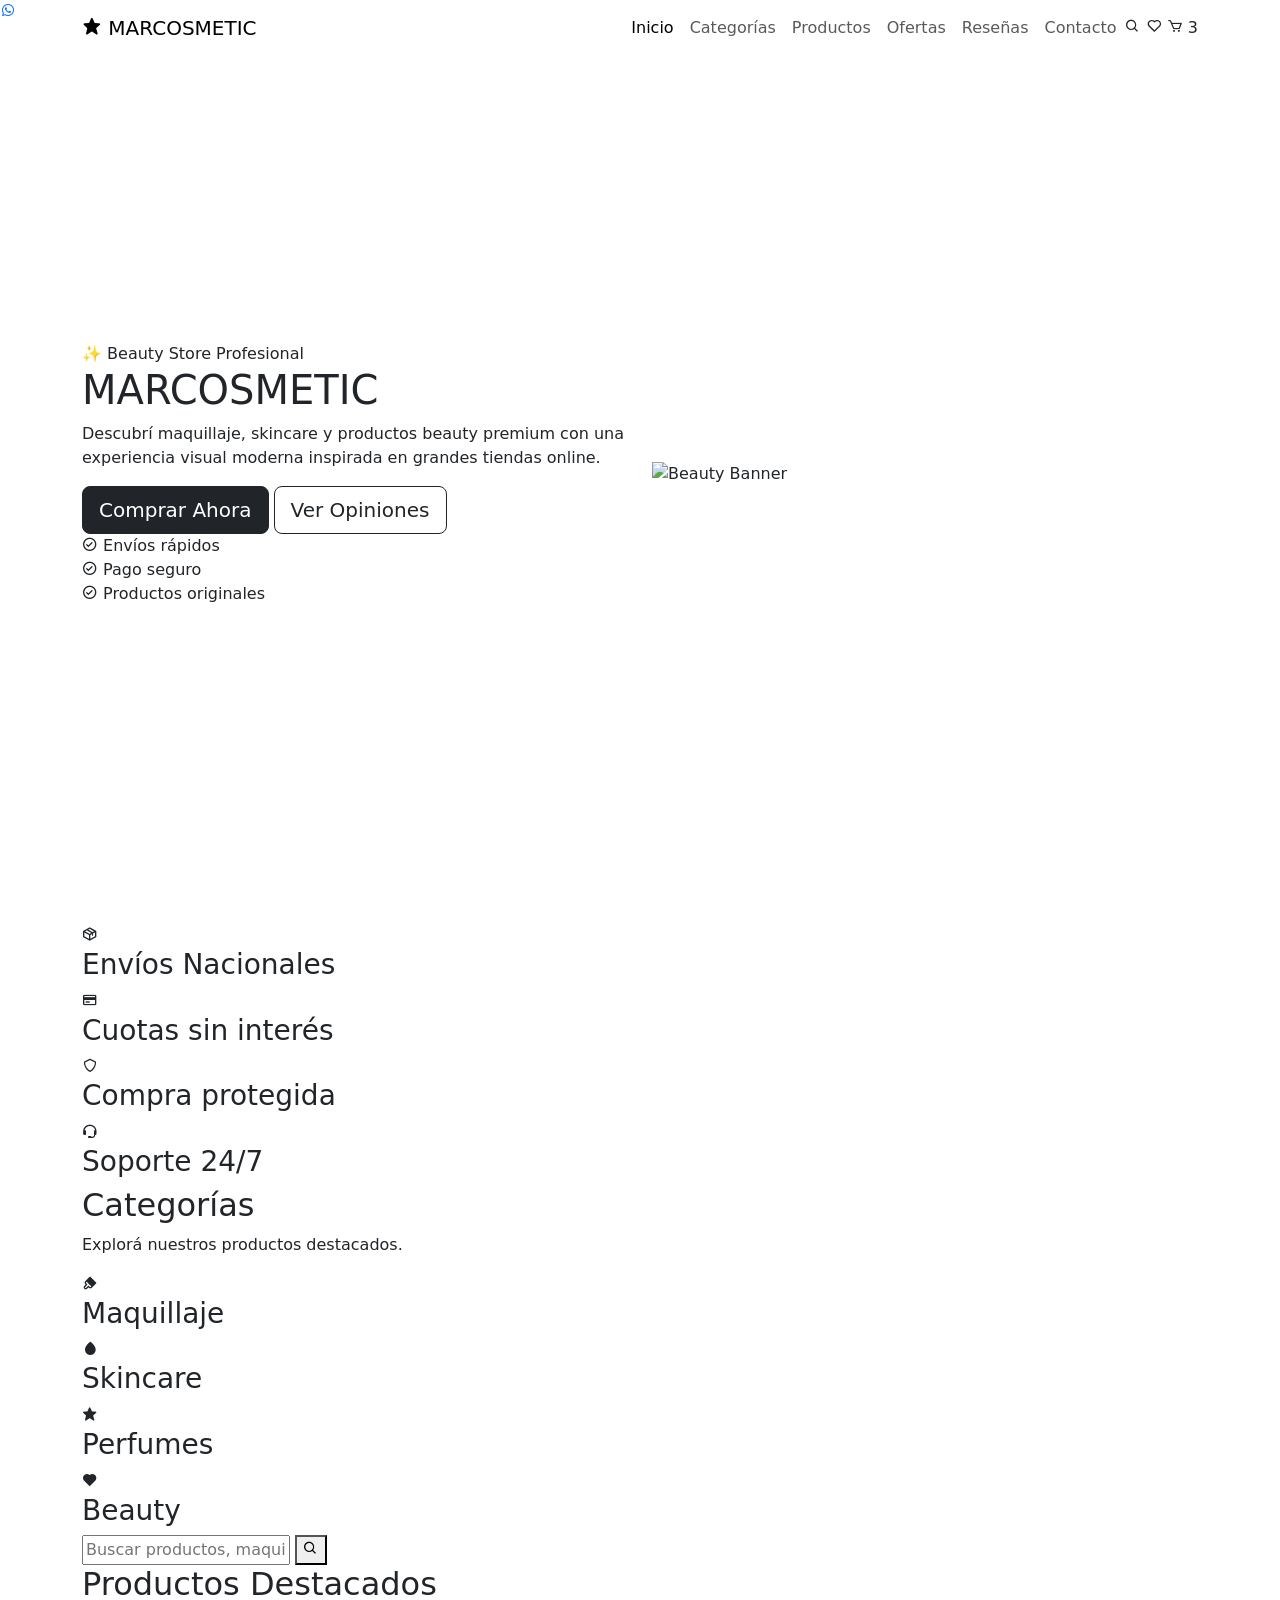
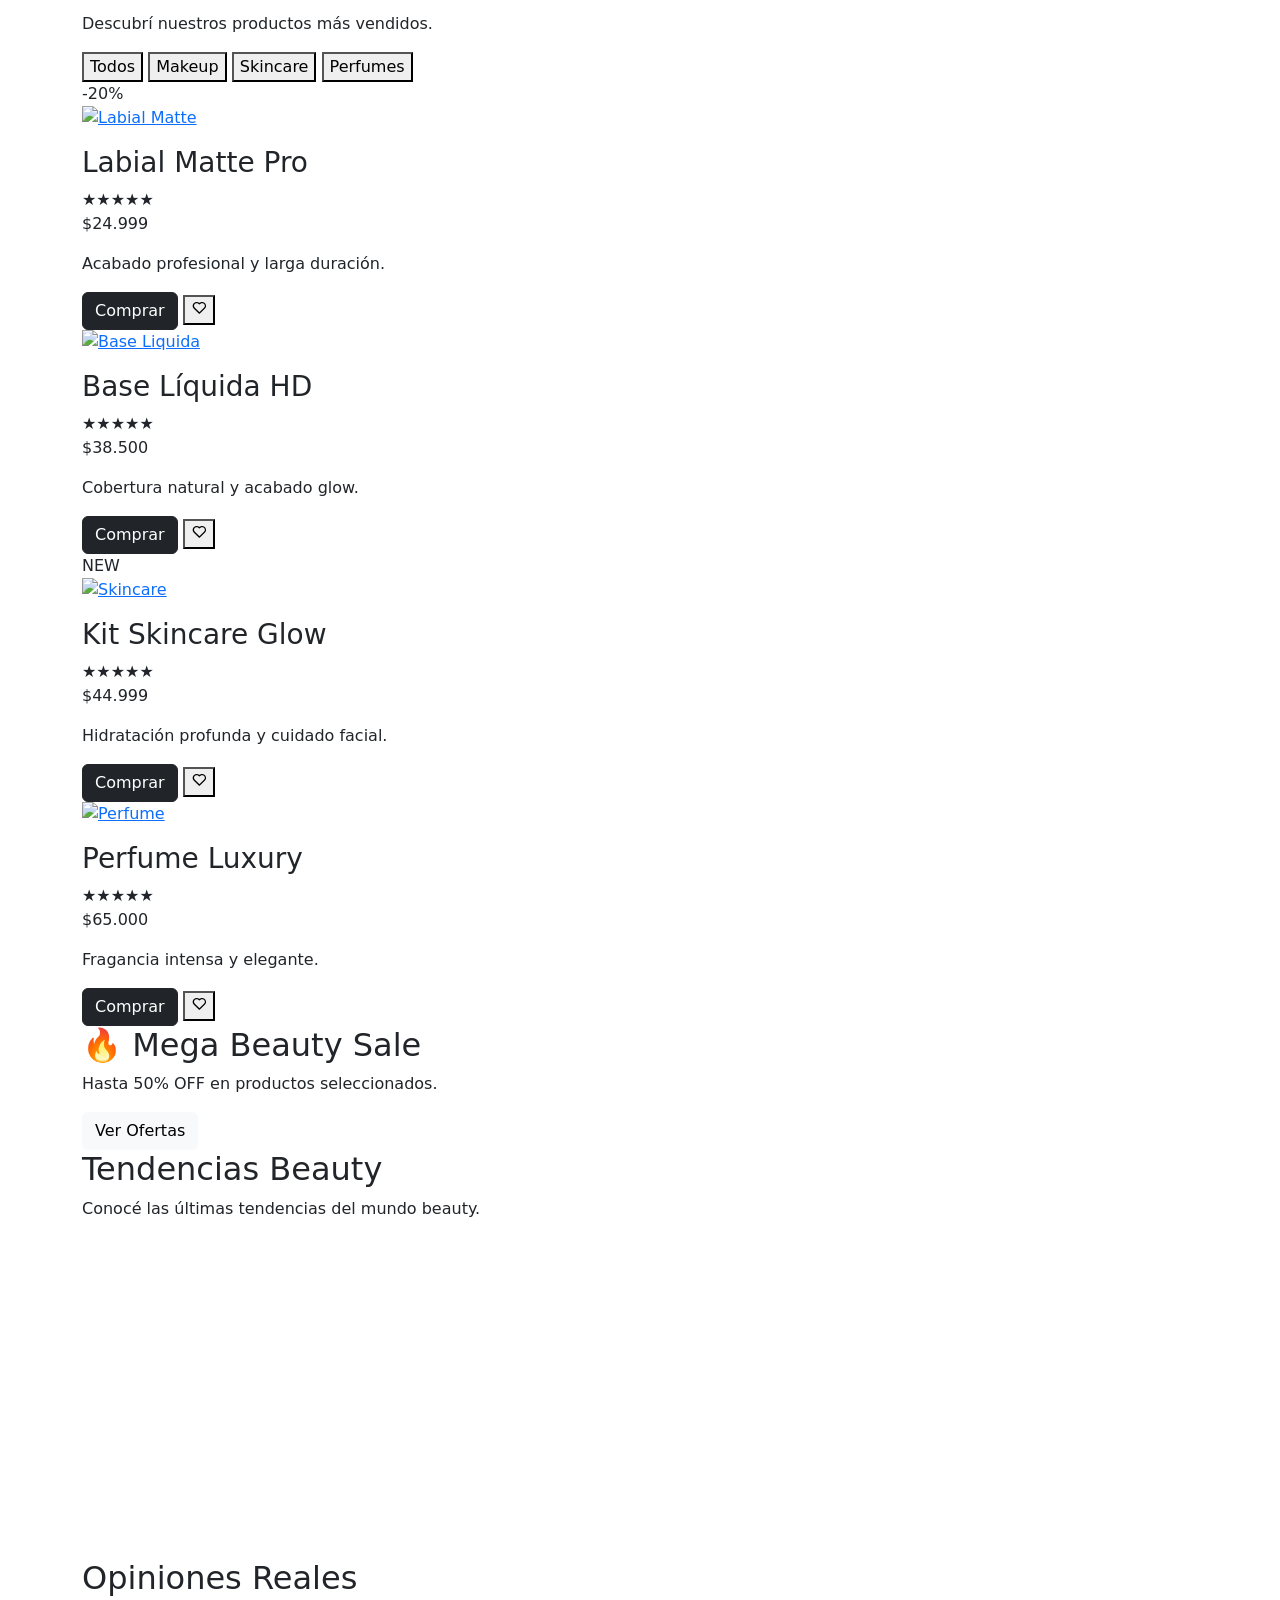
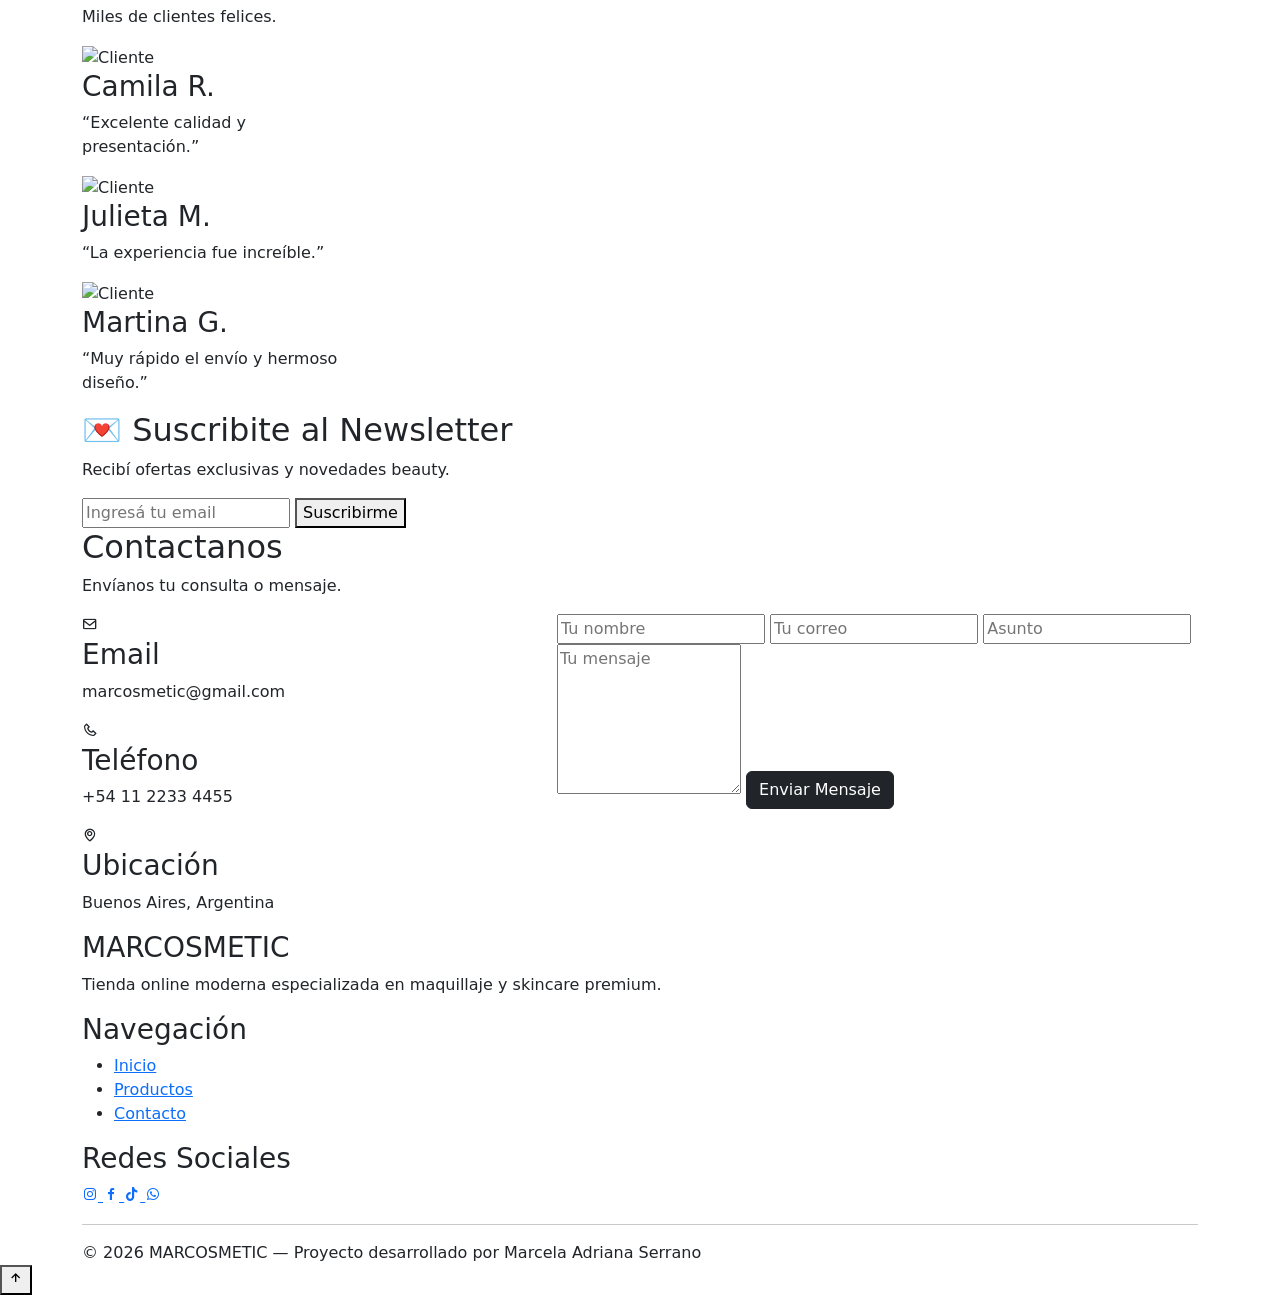
==== commit c074cc9f: "Update index.html" ====
--- a/index.html
+++ b/index.html
@@ -1,4 +1,3 @@
-```html
 <!DOCTYPE html>
 <html lang="es">
 
@@ -1363,4 +1362,3 @@
 </body>
 
 </html>
-```
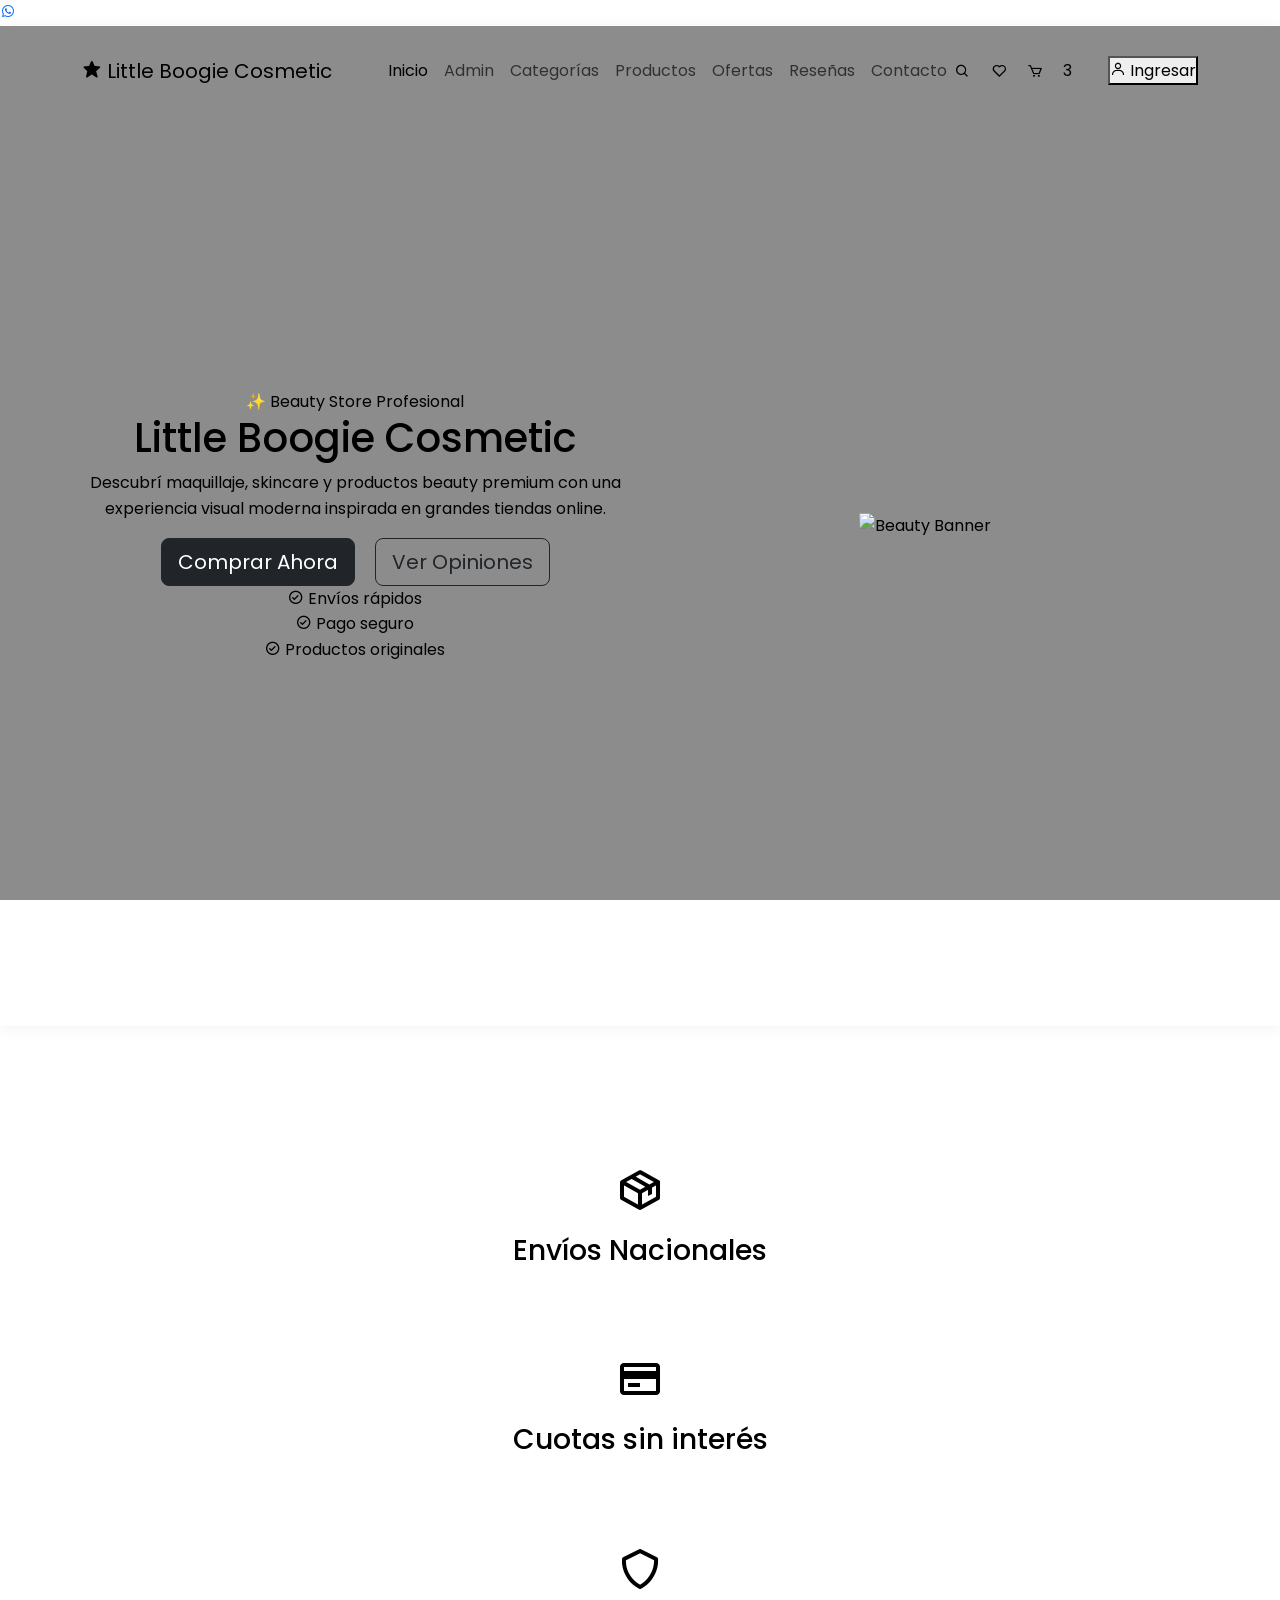
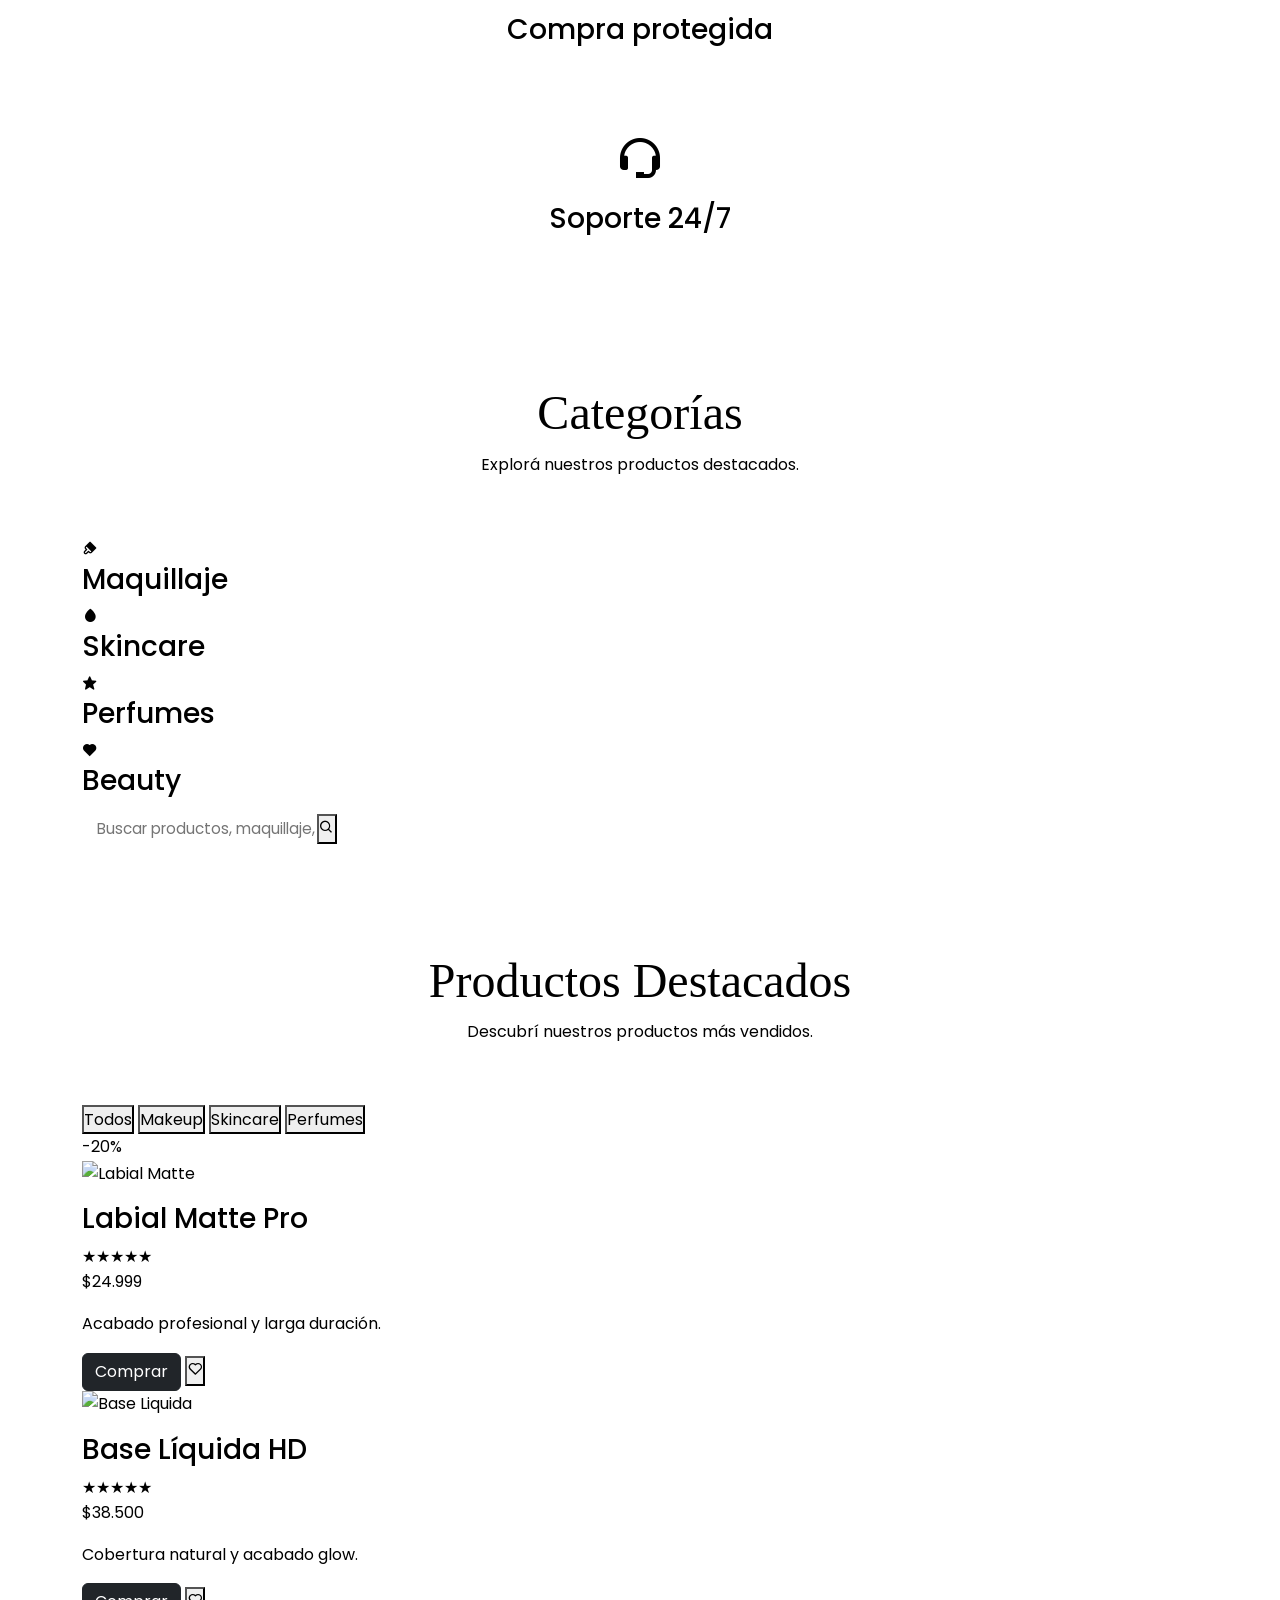
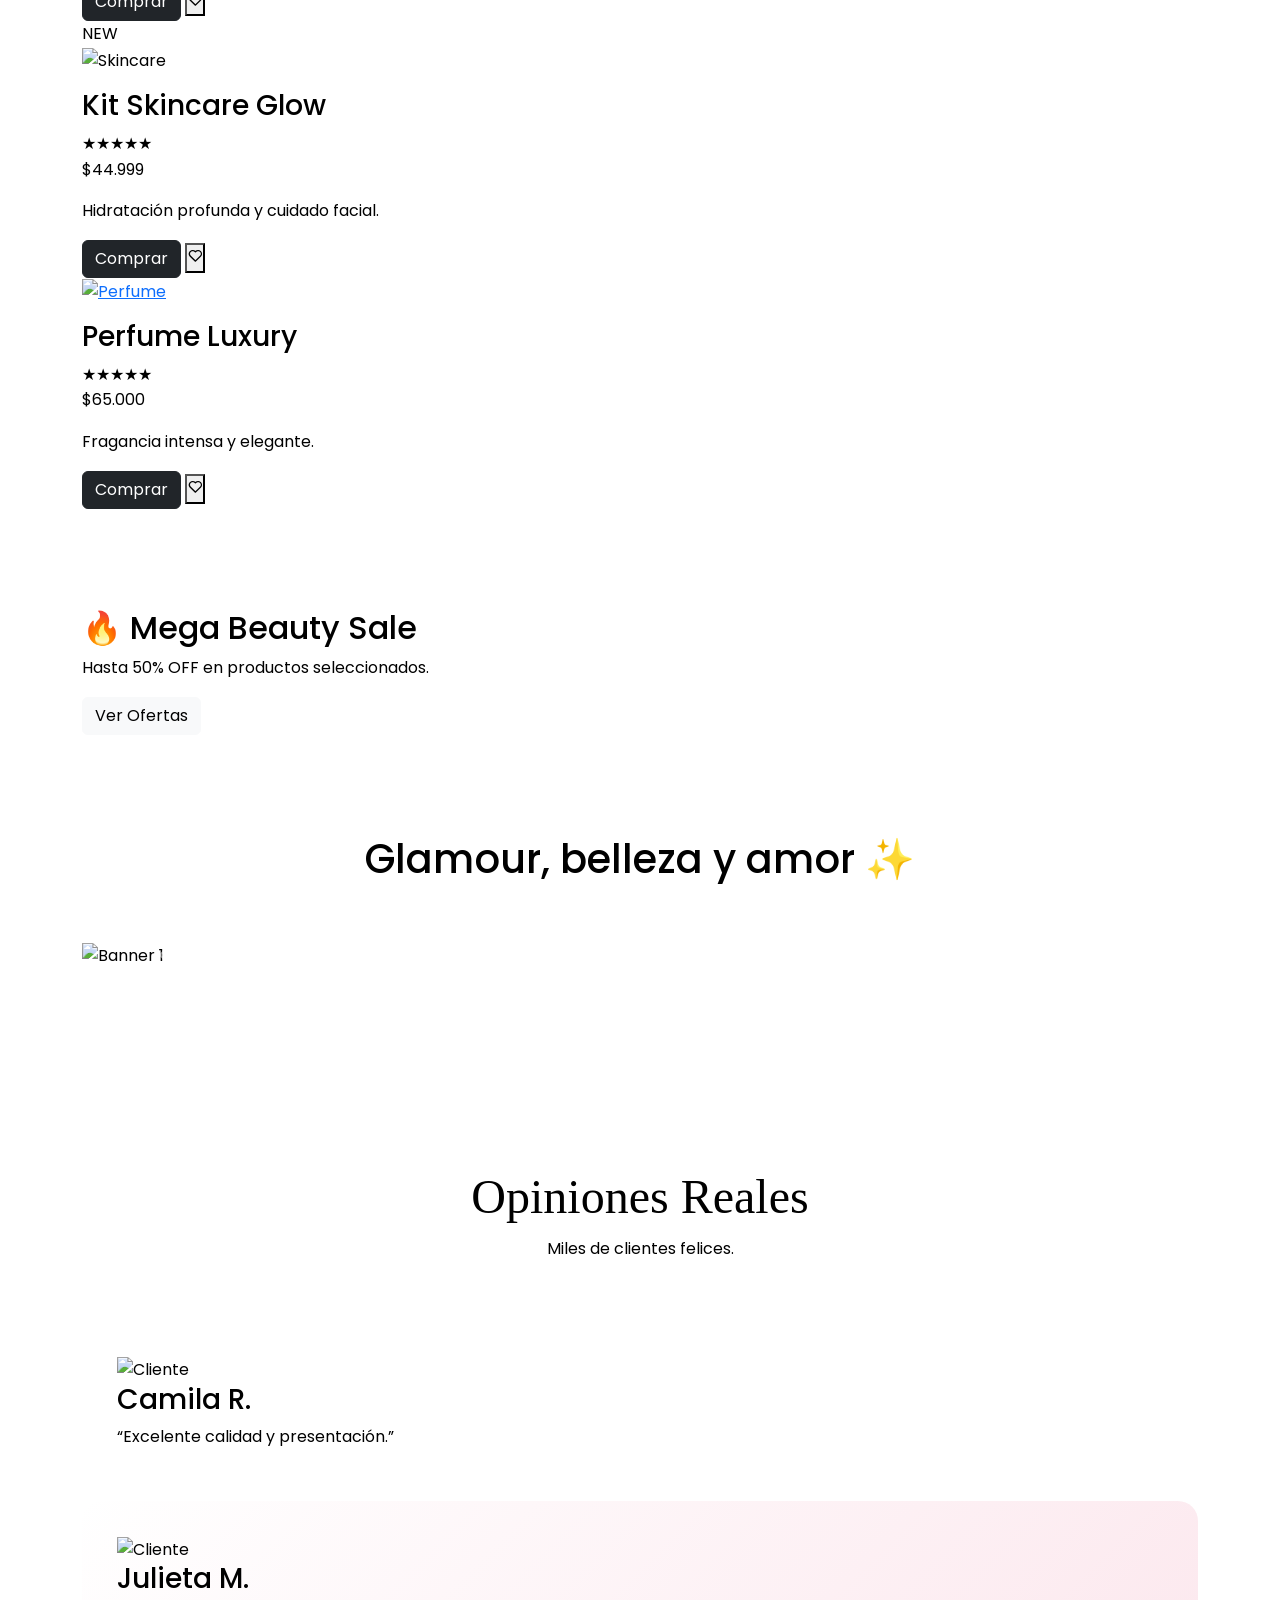
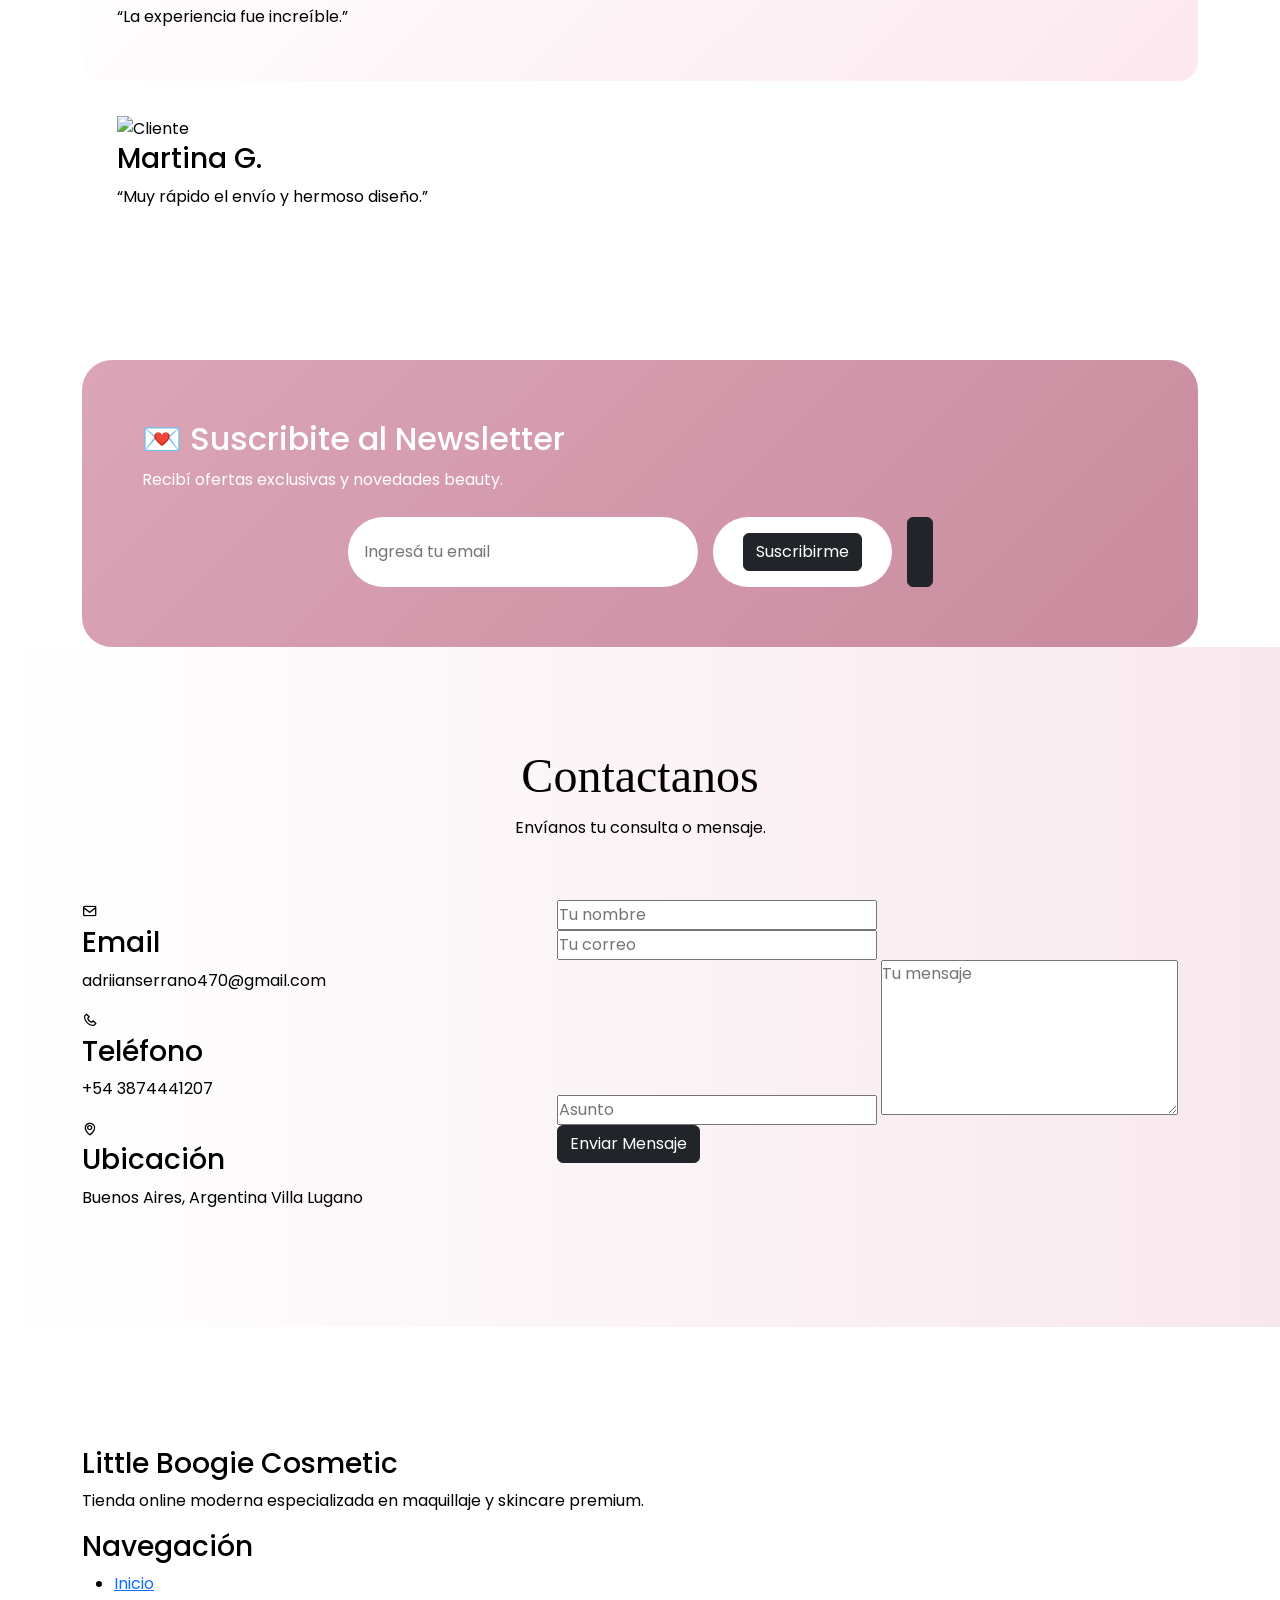
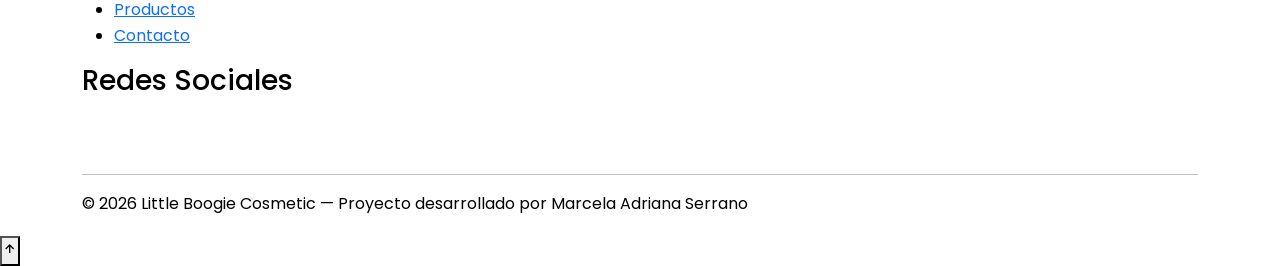
==== commit ae2e66da: "Update index.html" ====
--- a/index.html
+++ b/index.html
@@ -19,14 +19,14 @@
     <!-- TITULO -->
     <!-- ========================================= -->
 
-    <title>MARCOSMETIC | Beauty Store</title>
+    <title>Little Boogie Cosmetic | Beauty Store</title>
 
     <!-- ========================================= -->
     <!-- SEO -->
     <!-- ========================================= -->
 
     <meta name="description"
-        content="MARCOSMETIC - Tienda online moderna de maquillaje, skincare y productos beauty premium.">
+        content="Little Boogie Cosmetic - Tienda online moderna de maquillaje, skincare y productos beauty premium.">
 
     <meta name="keywords"
         content="beauty, makeup, skincare, maquillaje, cosméticos, tienda online">
@@ -99,7 +99,7 @@
     <!-- ========================================= -->
 
     <link rel="stylesheet"
-        href="css/styles.css">
+        href="css\style .css">
 
 </head>
 
@@ -152,7 +152,7 @@
 
                     <i class='bx bxs-star'></i>
 
-                    MARCOSMETIC
+                    Little Boogie Cosmetic
 
                 </a>
 
@@ -182,7 +182,16 @@
                                 Inicio
 
                             </a>
-
+                      <li class="nav-item">
+      
+                              <a class="nav-link"
+                                  href="PANEL-ADMIN.HTML">
+
+                                     Admin
+
+                             </a>
+
+</li>
                         </li>
 
                         <li class="nav-item">
@@ -242,22 +251,35 @@
 
                         <!-- ICONOS -->
 
-                        <li class="nav-icons">
-
-                            <i class='bx bx-search'></i>
-
-                            <i class='bx bx-heart'></i>
-
-                            <i class='bx bx-cart'></i>
-
-                            <span class="cart-badge">
-
-                                3
-
-                            </span>
-
-                        </li>
-
+                        <!-- ICONOS + LOGIN -->
+
+<li class="nav-icons d-flex align-items-center">
+
+    <i class='bx bx-search'></i>
+
+    <i class='bx bx-heart'></i>
+
+    <i class='bx bx-cart'></i>
+
+    <span class="cart-badge">
+
+        3
+
+    </span>
+
+    <!-- BOTON LOGIN -->
+
+    <button class="btn-login ms-3"
+        data-bs-toggle="modal"
+        data-bs-target="#loginModal">
+
+        <i class='bx bx-user'></i>
+
+        Ingresar
+
+    </button>
+
+</li>
                     </ul>
 
                 </div>
@@ -289,7 +311,7 @@
 
                         <h1>
 
-                            MARCOSMETIC
+                            Little Boogie Cosmetic
 
                         </h1>
 
@@ -357,10 +379,10 @@
 
                     <div class="col-lg-6 hero-image wow fadeInRight">
 
-                        <img src="assets/img/banner-makeup.png"
+                        <img src="img\bannerfoca1.png"
                             alt="Beauty Banner"
                             class="img-fluid main-banner">
-
+                       
                     </div>
 
                 </div>
@@ -621,10 +643,9 @@
 
                         <figure>
 
-                            <a href="assets/img/producto1.jpg"
-                                class="image-link">
-
-                                <img src="assets/img/producto1.jpg"
+                           
+
+                                <img src="https://imgs.search.brave.com/lpRtgSBk_RdYIVz2cD31pKx2MMD5Fl0xdne0E3AUJmY/rs:fit:860:0:0:0/g:ce/aHR0cHM6Ly9pLmVi/YXlpbWcuY29tL3Ro/dW1icy9pbWFnZXMv/Zy8tUThBQU9Td2pP/Qm9JYWJKL3MtbDQw/MC53ZWJw"
                                     alt="Labial Matte">
 
                             </a>
@@ -684,10 +705,9 @@
 
                         <figure>
 
-                            <a href="assets/img/producto2.jpg"
-                                class="image-link">
-
-                                <img src="assets/img/producto2.jpg"
+                    
+
+                                <img src="https://imgs.search.brave.com/WGHtAvArOnhYDf3hwbT1dSt3_pZMMXbo_TqFVj1O-DQ/rs:fit:860:0:0:0/g:ce/aHR0cHM6Ly9pbWFn/ZXMtbmEuc3NsLWlt/YWdlcy1hbWF6b24u/Y29tL2ltYWdlcy9J/LzcxQk9ncG1EcVZM/LmpwZw"
                                     alt="Base Liquida">
 
                             </a>
@@ -753,10 +773,8 @@
 
                         <figure>
 
-                            <a href="assets/img/producto3.jpg"
-                                class="image-link">
-
-                                <img src="assets/img/producto3.jpg"
+
+                                <img src="https://imgs.search.brave.com/jkY4yCsQ9kBGz6jLqEyT1UOyj2qhwqJunAYjk5bYOLE/rs:fit:860:0:0:0/g:ce/aHR0cHM6Ly9odHRw/Mi5tbHN0YXRpYy5j/b20vRF9RX05QXzJY/Xzc1NjA4MC1NTFU3/Mjk5OTAwODUwMF8x/MTIwMjMtRS53ZWJw"
                                     alt="Skincare">
 
                             </a>
@@ -816,10 +834,10 @@
 
                         <figure>
 
-                            <a href="assets/img/producto4.jpg"
+                            <a href="https://imgs.search.brave.com/7axDjbA0VAA3hOGZSdCZDVOmMuR0QS6Qh5kKGAWGjDc/rs:fit:860:0:0:0/g:ce/aHR0cHM6Ly93d3cu/ZXh0cmVtZXBhcmZ1/bS5pdC9jZG4vc2hv/cC9maWxlcy9sdXh1/cnkuanBnP3Y9MTY5/ODUxNzczMyZ3aWR0/aD0zODQw"
                                 class="image-link">
 
-                                <img src="assets/img/producto4.jpg"
+                                <img src="https://imgs.search.brave.com/7axDjbA0VAA3hOGZSdCZDVOmMuR0QS6Qh5kKGAWGjDc/rs:fit:860:0:0:0/g:ce/aHR0cHM6Ly93d3cu/ZXh0cmVtZXBhcmZ1/bS5pdC9jZG4vc2hv/cC9maWxlcy9sdXh1/cnkuanBnP3Y9MTY5/ODUxNzczMyZ3aWR0/aD0zODQw"
                                     alt="Perfume">
 
                             </a>
@@ -915,136 +933,161 @@
 
         </section>
 
-        <!-- ========================================= -->
-        <!-- MULTIMEDIA -->
-        <!-- ========================================= -->
-
-        <section class="multimedia">
-
-            <div class="container">
-
-                <div class="section-title">
-
-                    <h2>
-
-                        Tendencias Beauty
-
-                    </h2>
-
-                    <p>
-
-                        Conocé las últimas tendencias del mundo beauty.
-
-                    </p>
-
-                </div>
-
-                <div class="video-container">
-
-                    <iframe width="560"
-                        height="315"
-                        src="https://www.youtube.com/embed/XHOmBV4js_E"
-                        title="YouTube video player"
-                        allowfullscreen>
-
-                    </iframe>
-
-                </div>
-
-            </div>
-
-        </section>
-
-        <!-- ========================================= -->
+<!-- CARRUSEL BANNERS -->
+<!-- ========================================= -->
+
+<section class="multimedia">
+
+    <div class="container">
+
+        <div class="section-title">
+
+            
+            <h1>
+
+                Glamour, belleza y amor ✨
+
+            </h1>
+
+        </div>
+
+        <!-- CAROUSEL -->
+
+        <div id="carouselExampleControls"
+            class="carousel slide"
+            data-bs-ride="carousel">
+
+            <div class="carousel-inner">
+
+                <!-- BANNER 1 -->
+
+                <div class="carousel-item active">
+
+                    <img class="banner d-block w-100"
+                        src="img\bannerfoca1.png"
+                        alt="Banner 1">
+
+                </div>
+
+                <!-- BANNER 2 -->
+
+                <div class="carousel-item">
+
+                    <img class="banner d-block w-100"
+                        src="img\bannerbien1.JPG"
+                        alt="Banner 2">
+                </div>
+
+                <!-- BANNER 3 -->
+
+                <div class="carousel-item">
+
+                    <img class="banner d-block w-100"
+                        src="img\banner3.png"
+                        alt="Banner 3">
+
+                </div>
+
+            </div>
+
+            <!-- BOTON IZQUIERDA -->
+
+            <button class="carousel-control-prev"
+                type="button"
+                data-bs-target="#carouselExampleControls"
+                data-bs-slide="prev">
+
+                <span class="carousel-control-prev-icon"></span>
+
+            </button>
+
+            <!-- BOTON DERECHA -->
+
+            <button class="carousel-control-next"
+                type="button"
+                data-bs-target="#carouselExampleControls"
+                data-bs-slide="next">
+
+                <span class="carousel-control-next-icon"></span>
+
+            </button>
+
+        </div>
+
+    </div> 
+
+</section>
         <!-- RESEÑAS -->
-        <!-- ========================================= -->
-
-        <section class="reseñas"
-            id="reseñas">
-
-            <div class="container">
-
-                <div class="section-title">
-
-                    <h2>
-
-                        Opiniones Reales
-
-                    </h2>
-
-                    <p>
-
-                        Miles de clientes felices.
-
-                    </p>
-
-                </div>
-
-                <!-- OWL CAROUSEL -->
-
-                <div id="owl-demo"
-                    class="owl-carousel">
-
-                    <div class="card-reseña">
-
-                        <img src="assets/img/user1.jpg"
-                            alt="Cliente">
-
-                        <h3>
-
-                            Camila R.
-
-                        </h3>
-
-                        <p>
-
-                            “Excelente calidad y presentación.”
-
-                        </p>
-
-                    </div>
-
-                    <div class="card-reseña">
-
-                        <img src="assets/img/user2.jpg"
-                            alt="Cliente">
-
-                        <h3>
-
-                            Julieta M.
-
-                        </h3>
-
-                        <p>
-
-                            “La experiencia fue increíble.”
-
-                        </p>
-
-                    </div>
-
-                    <div class="card-reseña">
-
-                        <img src="assets/img/user3.jpg"
-                            alt="Cliente">
-
-                        <h3>
-
-                            Martina G.
-
-                        </h3>
-
-                        <p>
-
-                            “Muy rápido el envío y hermoso diseño.”
-
-                        </p>
-
-                    </div>
-
-                </div>
-
-            </div>
+       <section class="reseñas"
+    id="reseñas">
+
+    <div class="container">
+
+        <div class="section-title">
+
+            <h2>
+                Opiniones Reales
+            </h2>
+
+            <p>
+                Miles de clientes felices.
+            </p>
+
+        </div>
+
+        <!-- GRID RESEÑAS -->
+
+        <div class="reseñas-grid">
+
+            <div class="card-reseña">
+
+                <img src="https://imgs.search.brave.com/AoN_YOJ6lZbZwXWQZ0BG1FHEsyxz-x5NDsUt5m1Mg1w/rs:fit:860:0:0:0/g:ce/aHR0cHM6Ly9pbWFn/ZXMudW5zcGxhc2gu/Y29tL3Bob3RvLTE2/MjE4MjE3MzI4MjYt/ZTUzOWYwNGRkN2Fm/P2ZtPWpwZyZxPTYw/Jnc9MzAwMCZhdXRv/PWZvcm1hdCZmaXQ9/Y3JvcCZpeGxpYj1y/Yi00LjEuMCZpeGlk/PU0zd3hNakEzZkRC/OE1IeHpaV0Z5WTJo/OE1UaDhmRzFoY1hW/cGJHeGhhbVVsTWpC/a1pTVXlNRzExYW1W/eWZHVnVmREI4ZkRC/OGZId3c"
+                    alt="Cliente">
+
+                <h3>
+                    Camila R.
+                </h3>
+
+                <p>
+                    “Excelente calidad y presentación.”
+                </p>
+
+            </div>
+
+            <div class="card-reseña">
+
+                <img src="https://imgs.search.brave.com/_IkwIjJOHMVWsMAe4GZ_lxVqikOHB52TcEYZZ7T7B3c/rs:fit:860:0:0:0/g:ce/aHR0cHM6Ly9tZWRp/YS5nZXR0eWltYWdl/cy5jb20vaWQvMTUz/Mzc5MzU4OS9lcy9m/b3RvL2NhcmEtcHJl/Y2lvc2EtZm90by1k/ZS1hcmNoaXZvLmpw/Zz9zPTYxMng2MTIm/dz0wJms9MjAmYz1f/Q1hfUGFVWnI0cXNZ/a2EtdktydVpCX1hH/T1pVOXlDcjBqaFRJ/bHZEX3NnPQ"
+                    alt="Cliente">
+
+                <h3>
+                    Julieta M.
+                </h3>
+
+                <p>
+                    “La experiencia fue increíble.”
+                </p>
+
+            </div>
+
+            <div class="card-reseña">
+
+                <img src="https://imgs.search.brave.com/CA_Ia9XRUEH6KmAV_k2oijJ6K077P2GUrAc_VE6K9lM/rs:fit:860:0:0:0/g:ce/aHR0cHM6Ly9tZWRp/YS5nZXR0eWltYWdl/cy5jb20vaWQvMTQy/NTYwOTA4Ny9lcy9m/b3RvL2hlcm1vc2Et/bXVqZXItZW1vY2lv/bmFsLWNvbi1tYXF1/aWxsYWplLWJyaWxs/YW50ZS1hcGxpY2Fu/ZG8tbCVDMyVBMXBp/ei1sYWJpYWwtcm9q/by5qcGc_cz02MTJ4/NjEyJnc9MCZrPTIw/JmM9djl3bDdIcWxl/THRhdEFWUnVwODFE/NmYwTU00c2laUENt/QzFlekgtUDNxQT0"
+                    alt="Cliente">
+
+                <h3>
+                    Martina G.
+                </h3>
+
+                <p>
+                    “Muy rápido el envío y hermoso diseño.”
+                </p>
+
+            </div>
+
+        </div>
+
+    </div>
+
 
         </section>
 
@@ -1076,10 +1119,12 @@
                             placeholder="Ingresá tu email">
 
                         <button type="submit">
+                              <a 
+                                    class="btn btn-dark">
 
                             Suscribirme
 
-                        </button>
+                        </button> </a>
 
                     </form>
 
@@ -1132,7 +1177,7 @@
 
                             <p>
 
-                                marcosmetic@gmail.com
+                                adriianserrano470@gmail.com
 
                             </p>
 
@@ -1150,7 +1195,7 @@
 
                             <p>
 
-                                +54 11 2233 4455
+                                +54 3874441207
 
                             </p>
 
@@ -1168,7 +1213,7 @@
 
                             <p>
 
-                                Buenos Aires, Argentina
+                                Buenos Aires, Argentina Villa Lugano
 
                             </p>
 
@@ -1238,7 +1283,7 @@
 
                     <h3>
 
-                        MARCOSMETIC
+                        Little Boogie Cosmetic
 
                     </h3>
 
@@ -1285,19 +1330,19 @@
 
                     <div class="social-icons">
 
-                        <a href="#">
+                        <a href="https://www.instagram.com/ricota.15?igsh=cXBlcHJhYjAxYnJ2">
                             <i class='bx bxl-instagram'></i>
                         </a>
 
-                        <a href="#">
+                        <a href="https://www.facebook.com/?locale=es_LA">
                             <i class='bx bxl-facebook'></i>
                         </a>
 
-                        <a href="#">
+                        <a href="https://www.tiktok.com/@lapampaml?_r=1&_t=ZS-96N0SLTZLm6">
                             <i class='bx bxl-tiktok'></i>
                         </a>
 
-                        <a href="#">
+                        <a href="https://wa.me/5493874441207">
                             <i class='bx bxl-whatsapp'></i>
                         </a>
 
@@ -1311,7 +1356,7 @@
 
             <div class="copy">
 
-                © 2026 MARCOSMETIC —
+                © 2026 Little Boogie Cosmetic —
                 Proyecto desarrollado por
                 Marcela Adriana Serrano
 
@@ -1330,14 +1375,153 @@
         <i class='bx bx-up-arrow-alt'></i>
 
     </button>
-
+<!-- ========================================= -->
+<!-- MODAL LOGIN -->
+<!-- ========================================= -->
+
+<div class="modal fade"
+    id="loginModal"
+    tabindex="-1"
+    aria-hidden="true">
+
+    <div class="modal-dialog modal-dialog-centered">
+
+        <div class="modal-content modern-modal">
+
+            <!-- HEADER -->
+
+            <div class="modal-header border-0">
+
+                <h2 class="modal-title w-100 text-center">
+
+                    ✨ Bienvenida a Little Boogie Cosmetic
+
+                </h2>
+
+                <button type="button"
+                    class="btn-close"
+                    data-bs-dismiss="modal">
+
+                </button>
+
+            </div>
+
+            <!-- BODY -->
+
+            <div class="modal-body">
+
+                <p class="text-center modal-text">
+
+                    Ingresá a tu cuenta para continuar
+                    comprando tus productos favoritos.
+
+                </p>
+
+                <form>
+
+                    <!-- EMAIL -->
+
+                    <div class="mb-4">
+
+                        <label class="form-label">
+
+                            Correo electrónico
+
+                        </label>
+
+                        <input type="email"
+                            class="form-control modern-input"
+                            placeholder="ejemplo@gmail.com">
+
+                    </div>
+
+                    <!-- PASSWORD -->
+
+                    <div class="mb-4">
+
+                        <label class="form-label">
+
+                            Contraseña
+
+                        </label>
+
+                        <input type="password"
+                            class="form-control modern-input"
+                            placeholder="********">
+
+                    </div>
+
+                    <!-- RECORDAR -->
+
+                    <div class="d-flex justify-content-between align-items-center mb-4">
+
+                        <div class="form-check">
+
+                            <input class="form-check-input"
+                                type="checkbox"
+                                id="remember">
+
+                            <label class="form-check-label"
+                                for="remember">
+
+                                Recordarme
+
+                            </label>
+
+                        </div>
+
+                        <a href="#"
+                            class="forgot-link">
+
+                            ¿Olvidaste tu contraseña?
+
+                        </a>
+
+                    </div>
+
+                    <!-- BOTON -->
+
+                    <button type="submit"
+                        class="btn modal-login-btn w-100">
+
+                        Ingresar
+
+                    </button>
+
+                </form>
+
+                <!-- REGISTER -->
+
+                <div class="text-center mt-4">
+
+                    <p class="register-text">
+
+                        ¿No tenés cuenta?
+
+                        <a href="REGISTRO.HTML">
+
+                            Registrate aquí
+
+                        </a>
+
+                    </p>
+
+                </div>
+
+            </div>
+
+        </div>
+
+    </div>
+
+</div>
     <!-- ========================================= -->
     <!-- JAVASCRIPT -->
     <!-- ========================================= -->
 
     <!-- JQUERY -->
 
-    <script src="js/jquery-1.10.2.js"></script>
+    <script src="js\jquery-1.10.2.js"></script>
 
     <!-- BOOTSTRAP -->
 
@@ -1345,19 +1529,19 @@
 
     <!-- WOW -->
 
-    <script src="js/wow.min.js"></script>
+    <script src="js\wow.min.js"></script>
 
     <!-- MAGNIFIC POPUP -->
 
-    <script src="js/jquery.magnific-popup.js"></script>
+    <script src="js\jquery.magnific-popup.js"></script>
 
     <!-- OWL CAROUSEL -->
 
-    <script src="js/owl.carousel.js"></script>
+    <script src="js\owl.carousel.js"></script>
 
     <!-- JS PRINCIPAL -->
 
-    <script src="js/script.js"></script>
+    <script src="js\script.js"></script>
 
 </body>
 
